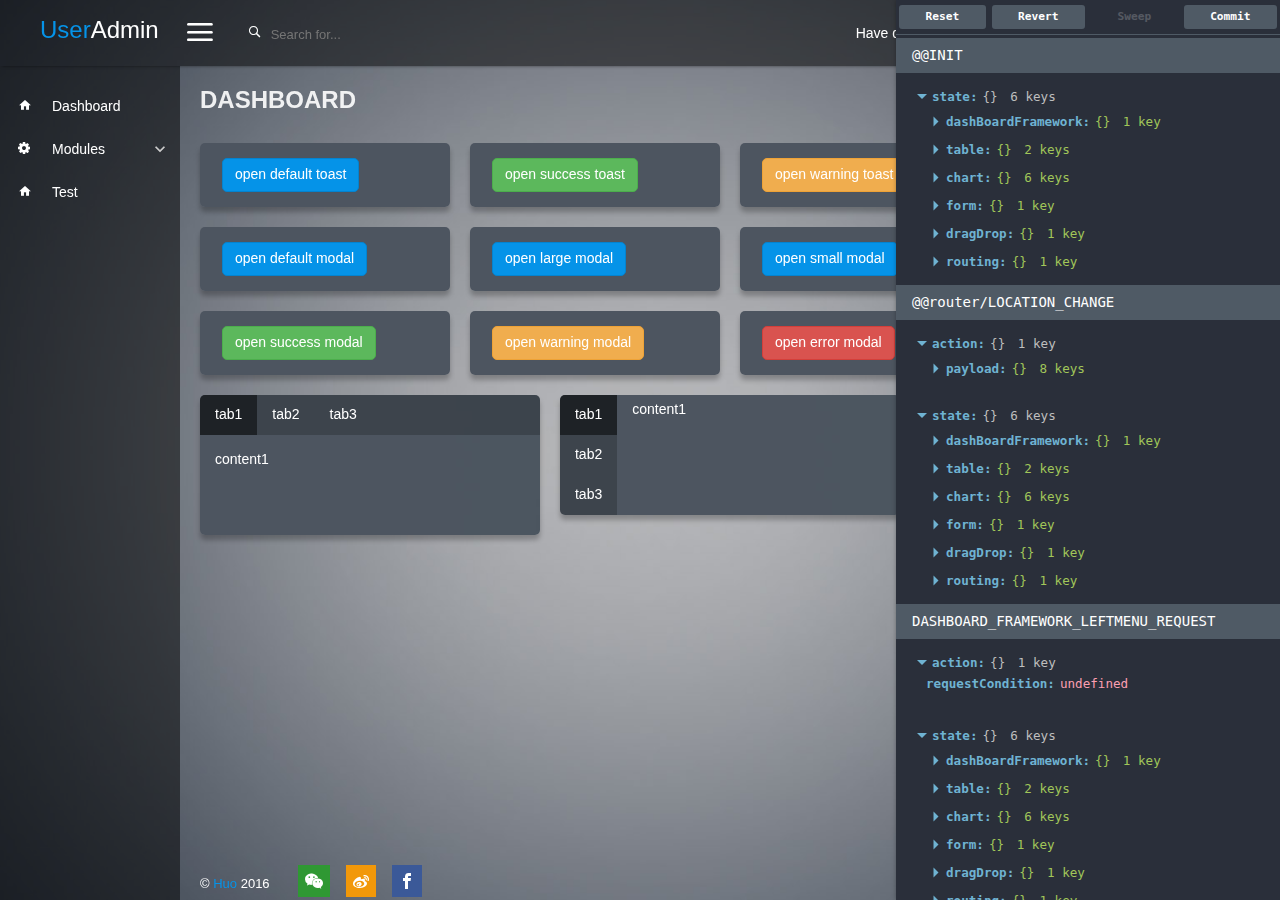
==== userclient/src/main/resources/static/index.html @ 0ed79341 "init user framework" ====
<!DOCTYPE html>
<html>
<head lang="en">
    <meta charset="UTF-8">
    <meta name="viewport" content="width=device-width,initial-scale=1">
    <title>DashBoard</title>
    <link rel="stylesheet" type="text/css" href="css/vendor.css"/>
    <script src="js/vendor.js"></script>
    <script src="js/tools.js"></script>
    <script src="js/common-components.js"></script>
</head>
<body>
    <div id="entirety"></div>
    <script src="js/modules/index.js"></script>
</body>
</html>
---- userclient/src/main/resources/static/css/vendor.css ----
@font-face {
  font-family: 'Open Sans';
  font-style: normal;
  font-weight: 300;
  src: local("Open Sans Light"), local("OpenSans-Light"), url(.././assets/fonts/google/Open Sans 300-1bf71be111189e76987a4bb9b3115cb7.ttf) format("truetype"); }

@font-face {
  font-family: 'Open Sans';
  font-style: normal;
  font-weight: 400;
  src: local("Open Sans"), local("OpenSans"), url(.././assets/fonts/google/Open Sans regular-629a55a7e793da068dc580d184cc0e31.ttf) format("truetype"); }

@font-face {
  font-family: 'Open Sans';
  font-style: normal;
  font-weight: 600;
  src: local("Open Sans Semibold"), local("OpenSans-Semibold"), url(.././assets/fonts/google/Open Sans 600-33f225b8f5f7d6b34a0926f58f96c1e9.ttf) format("truetype"); }

@font-face {
  font-family: 'Open Sans';
  font-style: normal;
  font-weight: 700;
  src: local("Open Sans Bold"), local("OpenSans-Bold"), url(.././assets/fonts/google/Open Sans 700-50145685042b4df07a1fd19957275b81.ttf) format("truetype"); }

@font-face {
  font-family: 'Open Sans';
  font-style: normal;
  font-weight: 800;
  src: local("Open Sans Extrabold"), local("OpenSans-Extrabold"), url(.././assets/fonts/google/Open Sans 800-8bac22ed4fd7c8a30536be18e2984f84.ttf) format("truetype"); }

@font-face {
  font-family: 'Open Sans';
  font-style: italic;
  font-weight: 300;
  src: local("Open Sans Light Italic"), local("OpenSansLight-Italic"), url(.././assets/fonts/google/Open Sans 300italic-6943fb6fd4200f3d073469325c6acdc9.ttf) format("truetype"); }

@font-face {
  font-family: 'Open Sans';
  font-style: italic;
  font-weight: 400;
  src: local("Open Sans Italic"), local("OpenSans-Italic"), url(.././assets/fonts/google/Open Sans italic-c7dcce084c445260a266f92db56f5517.ttf) format("truetype"); }

@font-face {
  font-family: 'Open Sans';
  font-style: italic;
  font-weight: 600;
  src: local("Open Sans Semibold Italic"), local("OpenSans-SemiboldItalic"), url(.././assets/fonts/google/Open Sans 600italic-73f7301a9cd7a086295401eefe0c998f.ttf) format("truetype"); }

@font-face {
  font-family: 'Open Sans';
  font-style: italic;
  font-weight: 700;
  src: local("Open Sans Bold Italic"), local("OpenSans-BoldItalic"), url(.././assets/fonts/google/Open Sans 700italic-78b08a68d05d5fabb0b8effd51bf6ade.ttf) format("truetype"); }

@font-face {
  font-family: 'Open Sans';
  font-style: italic;
  font-weight: 800;
  src: local("Open Sans Extrabold Italic"), local("OpenSans-ExtraboldItalic"), url(.././assets/fonts/google/Open Sans 800italic-73d6bb0d4f596a91992e6be32e82e3bc.ttf) format("truetype"); }

@font-face {
  font-family: 'Icomoon Icon';
  src: url(.././assets/fonts/icomoon/icomoon-abb1cb569fd32ffc247732f1bc5456a9.ttf) format("truetype"); }

/*! normalize.css v3.0.3 | MIT License | github.com/necolas/normalize.css */
html {
  font-family: sans-serif;
  -ms-text-size-adjust: 100%;
  -webkit-text-size-adjust: 100%; }

body {
  margin: 0; }

article,
aside,
details,
figcaption,
figure,
footer,
header,
hgroup,
main,
menu,
nav,
section,
summary {
  display: block; }

audio,
canvas,
progress,
video {
  display: inline-block;
  vertical-align: baseline; }

audio:not([controls]) {
  display: none;
  height: 0; }

[hidden],
template {
  display: none; }

a {
  background-color: transparent; }

a:active,
a:hover {
  outline: 0; }

abbr[title] {
  border-bottom: 1px dotted; }

b,
strong {
  font-weight: bold; }

dfn {
  font-style: italic; }

h1 {
  font-size: 2em;
  margin: 0.67em 0; }

mark {
  background: #ff0;
  color: #000; }

small {
  font-size: 80%; }

sub,
sup {
  font-size: 75%;
  line-height: 0;
  position: relative;
  vertical-align: baseline; }

sup {
  top: -0.5em; }

sub {
  bottom: -0.25em; }

img {
  border: 0; }

svg:not(:root) {
  overflow: hidden; }

figure {
  margin: 1em 40px; }

hr {
  box-sizing: content-box;
  height: 0; }

pre {
  overflow: auto; }

code,
kbd,
pre,
samp {
  font-family: monospace, monospace;
  font-size: 1em; }

button,
input,
optgroup,
select,
textarea {
  color: inherit;
  font: inherit;
  margin: 0; }

button {
  overflow: visible; }

button,
select {
  text-transform: none; }

button,
html input[type="button"],
input[type="reset"],
input[type="submit"] {
  -webkit-appearance: button;
  cursor: pointer; }

button[disabled],
html input[disabled] {
  cursor: default; }

button::-moz-focus-inner,
input::-moz-focus-inner {
  border: 0;
  padding: 0; }

input {
  line-height: normal; }

input[type="checkbox"],
input[type="radio"] {
  box-sizing: border-box;
  padding: 0; }

input[type="number"]::-webkit-inner-spin-button,
input[type="number"]::-webkit-outer-spin-button {
  height: auto; }

input[type="search"] {
  -webkit-appearance: textfield;
  box-sizing: content-box; }

input[type="search"]::-webkit-search-cancel-button,
input[type="search"]::-webkit-search-decoration {
  -webkit-appearance: none; }

fieldset {
  border: 1px solid #c0c0c0;
  margin: 0 2px;
  padding: 0.35em 0.625em 0.75em; }

legend {
  border: 0;
  padding: 0; }

textarea {
  overflow: auto; }

optgroup {
  font-weight: bold; }

table {
  border-collapse: collapse;
  border-spacing: 0; }

td,
th {
  padding: 0; }

/*! Source: https://github.com/h5bp/html5-boilerplate/blob/master/src/css/main.css */
@media print {
  *,
  *:before,
  *:after {
    background: transparent !important;
    color: #000 !important;
    box-shadow: none !important;
    text-shadow: none !important; }
  a,
  a:visited {
    text-decoration: underline; }
  a[href]:after {
    content: " (" attr(href) ")"; }
  abbr[title]:after {
    content: " (" attr(title) ")"; }
  a[href^="#"]:after,
  a[href^="javascript:"]:after {
    content: ""; }
  pre,
  blockquote {
    border: 1px solid #999;
    page-break-inside: avoid; }
  thead {
    display: table-header-group; }
  tr,
  img {
    page-break-inside: avoid; }
  img {
    max-width: 100% !important; }
  p,
  h2,
  h3 {
    orphans: 3;
    widows: 3; }
  h2,
  h3 {
    page-break-after: avoid; }
  .navbar {
    display: none; }
  .btn > .caret,
  .dropup > .btn > .caret {
    border-top-color: #000 !important; }
  .label {
    border: 1px solid #000; }
  .table {
    border-collapse: collapse !important; }
    .table td,
    .table th {
      background-color: #fff !important; }
  .table-bordered th,
  .table-bordered td {
    border: 1px solid #ddd !important; } }

* {
  -webkit-box-sizing: border-box;
  -moz-box-sizing: border-box;
  box-sizing: border-box; }

*:before,
*:after {
  -webkit-box-sizing: border-box;
  -moz-box-sizing: border-box;
  box-sizing: border-box; }

html {
  font-size: 10px;
  -webkit-tap-highlight-color: transparent; }

body {
  font-family: "Open Sans", "Helvetica Neue", Helvetica, Arial, sans-serif;
  font-size: 14px;
  line-height: 1.42857;
  color: #333333;
  background-color: #fff; }

input,
button,
select,
textarea {
  font-family: inherit;
  font-size: inherit;
  line-height: inherit; }

a {
  color: #0593e8;
  text-decoration: none; }
  a:hover, a:focus {
    color: #047ec7;
    text-decoration: none; }
  a:focus {
    outline: 5px auto -webkit-focus-ring-color;
    outline-offset: -2px; }

figure {
  margin: 0; }

img {
  vertical-align: middle; }

.img-responsive {
  display: block;
  max-width: 100%;
  height: auto; }

.img-rounded {
  border-radius: 6px; }

.img-thumbnail {
  padding: 4px;
  line-height: 1.42857;
  background-color: #fff;
  border: 1px solid #ddd;
  border-radius: 5px;
  -webkit-transition: all 0.2s ease-in-out;
  -o-transition: all 0.2s ease-in-out;
  transition: all 0.2s ease-in-out;
  display: inline-block;
  max-width: 100%;
  height: auto; }

.img-circle {
  border-radius: 50%; }

hr {
  margin-top: 20px;
  margin-bottom: 20px;
  border: 0;
  border-top: 1px solid #eeeeee; }

.sr-only {
  position: absolute;
  width: 1px;
  height: 1px;
  margin: -1px;
  padding: 0;
  overflow: hidden;
  clip: rect(0, 0, 0, 0);
  border: 0; }

.sr-only-focusable:active, .sr-only-focusable:focus {
  position: static;
  width: auto;
  height: auto;
  margin: 0;
  overflow: visible;
  clip: auto; }

[role="button"] {
  cursor: pointer; }

h1, h2, h3, h4, h5, h6,
.h1, .h2, .h3, .h4, .h5, .h6 {
  font-family: inherit;
  font-weight: 500;
  line-height: 1.1;
  color: inherit; }
  h1 small,
  h1 .small, h2 small,
  h2 .small, h3 small,
  h3 .small, h4 small,
  h4 .small, h5 small,
  h5 .small, h6 small,
  h6 .small,
  .h1 small,
  .h1 .small, .h2 small,
  .h2 .small, .h3 small,
  .h3 .small, .h4 small,
  .h4 .small, .h5 small,
  .h5 .small, .h6 small,
  .h6 .small {
    font-weight: normal;
    line-height: 1;
    color: #777777; }

h1, .h1,
h2, .h2,
h3, .h3 {
  margin-top: 20px;
  margin-bottom: 10px; }
  h1 small,
  h1 .small, .h1 small,
  .h1 .small,
  h2 small,
  h2 .small, .h2 small,
  .h2 .small,
  h3 small,
  h3 .small, .h3 small,
  .h3 .small {
    font-size: 65%; }

h4, .h4,
h5, .h5,
h6, .h6 {
  margin-top: 10px;
  margin-bottom: 10px; }
  h4 small,
  h4 .small, .h4 small,
  .h4 .small,
  h5 small,
  h5 .small, .h5 small,
  .h5 .small,
  h6 small,
  h6 .small, .h6 small,
  .h6 .small {
    font-size: 75%; }

h1, .h1 {
  font-size: 36px; }

h2, .h2 {
  font-size: 30px; }

h3, .h3 {
  font-size: 24px; }

h4, .h4 {
  font-size: 18px; }

h5, .h5 {
  font-size: 14px; }

h6, .h6 {
  font-size: 12px; }

p {
  margin: 0 0 10px; }

.lead {
  margin-bottom: 20px;
  font-size: 16px;
  font-weight: 300;
  line-height: 1.4; }
  @media (min-width: 768px) {
    .lead {
      font-size: 21px; } }

small,
.small {
  font-size: 85%; }

mark,
.mark {
  background-color: #fcf8e3;
  padding: .2em; }

.text-left {
  text-align: left; }

.text-right {
  text-align: right; }

.text-center {
  text-align: center; }

.text-justify {
  text-align: justify; }

.text-nowrap {
  white-space: nowrap; }

.text-lowercase {
  text-transform: lowercase; }

.text-uppercase, .initialism {
  text-transform: uppercase; }

.text-capitalize {
  text-transform: capitalize; }

.text-muted {
  color: #777777; }

.text-primary {
  color: #0593e8; }

a.text-primary:hover,
a.text-primary:focus {
  color: #0473b6; }

.text-success {
  color: #3c763d; }

a.text-success:hover,
a.text-success:focus {
  color: #2b542c; }

.text-info {
  color: #31708f; }

a.text-info:hover,
a.text-info:focus {
  color: #245269; }

.text-warning {
  color: #8a6d3b; }

a.text-warning:hover,
a.text-warning:focus {
  color: #66512c; }

.text-danger {
  color: #a94442; }

a.text-danger:hover,
a.text-danger:focus {
  color: #843534; }

.bg-primary {
  color: #fff; }

.bg-primary {
  background-color: #0593e8; }

a.bg-primary:hover,
a.bg-primary:focus {
  background-color: #0473b6; }

.bg-success {
  background-color: #dff0d8; }

a.bg-success:hover,
a.bg-success:focus {
  background-color: #c1e2b3; }

.bg-info {
  background-color: #d9edf7; }

a.bg-info:hover,
a.bg-info:focus {
  background-color: #afd9ee; }

.bg-warning {
  background-color: #fcf8e3; }

a.bg-warning:hover,
a.bg-warning:focus {
  background-color: #f7ecb5; }

.bg-danger {
  background-color: #f2dede; }

a.bg-danger:hover,
a.bg-danger:focus {
  background-color: #e4b9b9; }

.page-header {
  padding-bottom: 9px;
  margin: 40px 0 20px;
  border-bottom: 1px solid #eeeeee; }

ul,
ol {
  margin-top: 0;
  margin-bottom: 10px; }
  ul ul,
  ul ol,
  ol ul,
  ol ol {
    margin-bottom: 0; }

.list-unstyled {
  padding-left: 0;
  list-style: none; }

.list-inline {
  padding-left: 0;
  list-style: none;
  margin-left: -5px; }
  .list-inline > li {
    display: inline-block;
    padding-left: 5px;
    padding-right: 5px; }

dl {
  margin-top: 0;
  margin-bottom: 20px; }

dt,
dd {
  line-height: 1.42857; }

dt {
  font-weight: bold; }

dd {
  margin-left: 0; }

.dl-horizontal dd:before, .dl-horizontal dd:after {
  content: " ";
  display: table; }

.dl-horizontal dd:after {
  clear: both; }

@media (min-width: 768px) {
  .dl-horizontal dt {
    float: left;
    width: 160px;
    clear: left;
    text-align: right;
    overflow: hidden;
    text-overflow: ellipsis;
    white-space: nowrap; }
  .dl-horizontal dd {
    margin-left: 180px; } }

abbr[title],
abbr[data-original-title] {
  cursor: help;
  border-bottom: 1px dotted #777777; }

.initialism {
  font-size: 90%; }

blockquote {
  padding: 10px 20px;
  margin: 0 0 20px;
  font-size: 17.5px;
  border-left: 5px solid #eeeeee; }
  blockquote p:last-child,
  blockquote ul:last-child,
  blockquote ol:last-child {
    margin-bottom: 0; }
  blockquote footer,
  blockquote small,
  blockquote .small {
    display: block;
    font-size: 80%;
    line-height: 1.42857;
    color: #777777; }
    blockquote footer:before,
    blockquote small:before,
    blockquote .small:before {
      content: '\2014   \A0'; }

.blockquote-reverse,
blockquote.pull-right {
  padding-right: 15px;
  padding-left: 0;
  border-right: 5px solid #eeeeee;
  border-left: 0;
  text-align: right; }
  .blockquote-reverse footer:before,
  .blockquote-reverse small:before,
  .blockquote-reverse .small:before,
  blockquote.pull-right footer:before,
  blockquote.pull-right small:before,
  blockquote.pull-right .small:before {
    content: ''; }
  .blockquote-reverse footer:after,
  .blockquote-reverse small:after,
  .blockquote-reverse .small:after,
  blockquote.pull-right footer:after,
  blockquote.pull-right small:after,
  blockquote.pull-right .small:after {
    content: '\A0   \2014'; }

address {
  margin-bottom: 20px;
  font-style: normal;
  line-height: 1.42857; }

.container {
  margin-right: auto;
  margin-left: auto;
  padding-left: 10px;
  padding-right: 10px; }
  .container:before, .container:after {
    content: " ";
    display: table; }
  .container:after {
    clear: both; }
  @media (min-width: 768px) {
    .container {
      width: 740px; } }
  @media (min-width: 992px) {
    .container {
      width: 960px; } }
  @media (min-width: 1200px) {
    .container {
      width: 1160px; } }

.container-fluid {
  margin-right: auto;
  margin-left: auto;
  padding-left: 10px;
  padding-right: 10px; }
  .container-fluid:before, .container-fluid:after {
    content: " ";
    display: table; }
  .container-fluid:after {
    clear: both; }

.row {
  margin-left: -10px;
  margin-right: -10px; }
  .row:before, .row:after {
    content: " ";
    display: table; }
  .row:after {
    clear: both; }

.col-xs-1, .col-sm-1, .col-md-1, .col-lg-1, .col-xs-2, .col-sm-2, .col-md-2, .col-lg-2, .col-xs-3, .col-sm-3, .col-md-3, .col-lg-3, .col-xs-4, .col-sm-4, .col-md-4, .col-lg-4, .col-xs-5, .col-sm-5, .col-md-5, .col-lg-5, .col-xs-6, .col-sm-6, .col-md-6, .col-lg-6, .col-xs-7, .col-sm-7, .col-md-7, .col-lg-7, .col-xs-8, .col-sm-8, .col-md-8, .col-lg-8, .col-xs-9, .col-sm-9, .col-md-9, .col-lg-9, .col-xs-10, .col-sm-10, .col-md-10, .col-lg-10, .col-xs-11, .col-sm-11, .col-md-11, .col-lg-11, .col-xs-12, .col-sm-12, .col-md-12, .col-lg-12 {
  position: relative;
  min-height: 1px;
  padding-left: 10px;
  padding-right: 10px; }

.col-xs-1, .col-xs-2, .col-xs-3, .col-xs-4, .col-xs-5, .col-xs-6, .col-xs-7, .col-xs-8, .col-xs-9, .col-xs-10, .col-xs-11, .col-xs-12 {
  float: left; }

.col-xs-1 {
  width: 8.33333%; }

.col-xs-2 {
  width: 16.66667%; }

.col-xs-3 {
  width: 25%; }

.col-xs-4 {
  width: 33.33333%; }

.col-xs-5 {
  width: 41.66667%; }

.col-xs-6 {
  width: 50%; }

.col-xs-7 {
  width: 58.33333%; }

.col-xs-8 {
  width: 66.66667%; }

.col-xs-9 {
  width: 75%; }

.col-xs-10 {
  width: 83.33333%; }

.col-xs-11 {
  width: 91.66667%; }

.col-xs-12 {
  width: 100%; }

.col-xs-pull-0 {
  right: auto; }

.col-xs-pull-1 {
  right: 8.33333%; }

.col-xs-pull-2 {
  right: 16.66667%; }

.col-xs-pull-3 {
  right: 25%; }

.col-xs-pull-4 {
  right: 33.33333%; }

.col-xs-pull-5 {
  right: 41.66667%; }

.col-xs-pull-6 {
  right: 50%; }

.col-xs-pull-7 {
  right: 58.33333%; }

.col-xs-pull-8 {
  right: 66.66667%; }

.col-xs-pull-9 {
  right: 75%; }

.col-xs-pull-10 {
  right: 83.33333%; }

.col-xs-pull-11 {
  right: 91.66667%; }

.col-xs-pull-12 {
  right: 100%; }

.col-xs-push-0 {
  left: auto; }

.col-xs-push-1 {
  left: 8.33333%; }

.col-xs-push-2 {
  left: 16.66667%; }

.col-xs-push-3 {
  left: 25%; }

.col-xs-push-4 {
  left: 33.33333%; }

.col-xs-push-5 {
  left: 41.66667%; }

.col-xs-push-6 {
  left: 50%; }

.col-xs-push-7 {
  left: 58.33333%; }

.col-xs-push-8 {
  left: 66.66667%; }

.col-xs-push-9 {
  left: 75%; }

.col-xs-push-10 {
  left: 83.33333%; }

.col-xs-push-11 {
  left: 91.66667%; }

.col-xs-push-12 {
  left: 100%; }

.col-xs-offset-0 {
  margin-left: 0%; }

.col-xs-offset-1 {
  margin-left: 8.33333%; }

.col-xs-offset-2 {
  margin-left: 16.66667%; }

.col-xs-offset-3 {
  margin-left: 25%; }

.col-xs-offset-4 {
  margin-left: 33.33333%; }

.col-xs-offset-5 {
  margin-left: 41.66667%; }

.col-xs-offset-6 {
  margin-left: 50%; }

.col-xs-offset-7 {
  margin-left: 58.33333%; }

.col-xs-offset-8 {
  margin-left: 66.66667%; }

.col-xs-offset-9 {
  margin-left: 75%; }

.col-xs-offset-10 {
  margin-left: 83.33333%; }

.col-xs-offset-11 {
  margin-left: 91.66667%; }

.col-xs-offset-12 {
  margin-left: 100%; }

@media (min-width: 768px) {
  .col-sm-1, .col-sm-2, .col-sm-3, .col-sm-4, .col-sm-5, .col-sm-6, .col-sm-7, .col-sm-8, .col-sm-9, .col-sm-10, .col-sm-11, .col-sm-12 {
    float: left; }
  .col-sm-1 {
    width: 8.33333%; }
  .col-sm-2 {
    width: 16.66667%; }
  .col-sm-3 {
    width: 25%; }
  .col-sm-4 {
    width: 33.33333%; }
  .col-sm-5 {
    width: 41.66667%; }
  .col-sm-6 {
    width: 50%; }
  .col-sm-7 {
    width: 58.33333%; }
  .col-sm-8 {
    width: 66.66667%; }
  .col-sm-9 {
    width: 75%; }
  .col-sm-10 {
    width: 83.33333%; }
  .col-sm-11 {
    width: 91.66667%; }
  .col-sm-12 {
    width: 100%; }
  .col-sm-pull-0 {
    right: auto; }
  .col-sm-pull-1 {
    right: 8.33333%; }
  .col-sm-pull-2 {
    right: 16.66667%; }
  .col-sm-pull-3 {
    right: 25%; }
  .col-sm-pull-4 {
    right: 33.33333%; }
  .col-sm-pull-5 {
    right: 41.66667%; }
  .col-sm-pull-6 {
    right: 50%; }
  .col-sm-pull-7 {
    right: 58.33333%; }
  .col-sm-pull-8 {
    right: 66.66667%; }
  .col-sm-pull-9 {
    right: 75%; }
  .col-sm-pull-10 {
    right: 83.33333%; }
  .col-sm-pull-11 {
    right: 91.66667%; }
  .col-sm-pull-12 {
    right: 100%; }
  .col-sm-push-0 {
    left: auto; }
  .col-sm-push-1 {
    left: 8.33333%; }
  .col-sm-push-2 {
    left: 16.66667%; }
  .col-sm-push-3 {
    left: 25%; }
  .col-sm-push-4 {
    left: 33.33333%; }
  .col-sm-push-5 {
    left: 41.66667%; }
  .col-sm-push-6 {
    left: 50%; }
  .col-sm-push-7 {
    left: 58.33333%; }
  .col-sm-push-8 {
    left: 66.66667%; }
  .col-sm-push-9 {
    left: 75%; }
  .col-sm-push-10 {
    left: 83.33333%; }
  .col-sm-push-11 {
    left: 91.66667%; }
  .col-sm-push-12 {
    left: 100%; }
  .col-sm-offset-0 {
    margin-left: 0%; }
  .col-sm-offset-1 {
    margin-left: 8.33333%; }
  .col-sm-offset-2 {
    margin-left: 16.66667%; }
  .col-sm-offset-3 {
    margin-left: 25%; }
  .col-sm-offset-4 {
    margin-left: 33.33333%; }
  .col-sm-offset-5 {
    margin-left: 41.66667%; }
  .col-sm-offset-6 {
    margin-left: 50%; }
  .col-sm-offset-7 {
    margin-left: 58.33333%; }
  .col-sm-offset-8 {
    margin-left: 66.66667%; }
  .col-sm-offset-9 {
    margin-left: 75%; }
  .col-sm-offset-10 {
    margin-left: 83.33333%; }
  .col-sm-offset-11 {
    margin-left: 91.66667%; }
  .col-sm-offset-12 {
    margin-left: 100%; } }

@media (min-width: 992px) {
  .col-md-1, .col-md-2, .col-md-3, .col-md-4, .col-md-5, .col-md-6, .col-md-7, .col-md-8, .col-md-9, .col-md-10, .col-md-11, .col-md-12 {
    float: left; }
  .col-md-1 {
    width: 8.33333%; }
  .col-md-2 {
    width: 16.66667%; }
  .col-md-3 {
    width: 25%; }
  .col-md-4 {
    width: 33.33333%; }
  .col-md-5 {
    width: 41.66667%; }
  .col-md-6 {
    width: 50%; }
  .col-md-7 {
    width: 58.33333%; }
  .col-md-8 {
    width: 66.66667%; }
  .col-md-9 {
    width: 75%; }
  .col-md-10 {
    width: 83.33333%; }
  .col-md-11 {
    width: 91.66667%; }
  .col-md-12 {
    width: 100%; }
  .col-md-pull-0 {
    right: auto; }
  .col-md-pull-1 {
    right: 8.33333%; }
  .col-md-pull-2 {
    right: 16.66667%; }
  .col-md-pull-3 {
    right: 25%; }
  .col-md-pull-4 {
    right: 33.33333%; }
  .col-md-pull-5 {
    right: 41.66667%; }
  .col-md-pull-6 {
    right: 50%; }
  .col-md-pull-7 {
    right: 58.33333%; }
  .col-md-pull-8 {
    right: 66.66667%; }
  .col-md-pull-9 {
    right: 75%; }
  .col-md-pull-10 {
    right: 83.33333%; }
  .col-md-pull-11 {
    right: 91.66667%; }
  .col-md-pull-12 {
    right: 100%; }
  .col-md-push-0 {
    left: auto; }
  .col-md-push-1 {
    left: 8.33333%; }
  .col-md-push-2 {
    left: 16.66667%; }
  .col-md-push-3 {
    left: 25%; }
  .col-md-push-4 {
    left: 33.33333%; }
  .col-md-push-5 {
    left: 41.66667%; }
  .col-md-push-6 {
    left: 50%; }
  .col-md-push-7 {
    left: 58.33333%; }
  .col-md-push-8 {
    left: 66.66667%; }
  .col-md-push-9 {
    left: 75%; }
  .col-md-push-10 {
    left: 83.33333%; }
  .col-md-push-11 {
    left: 91.66667%; }
  .col-md-push-12 {
    left: 100%; }
  .col-md-offset-0 {
    margin-left: 0%; }
  .col-md-offset-1 {
    margin-left: 8.33333%; }
  .col-md-offset-2 {
    margin-left: 16.66667%; }
  .col-md-offset-3 {
    margin-left: 25%; }
  .col-md-offset-4 {
    margin-left: 33.33333%; }
  .col-md-offset-5 {
    margin-left: 41.66667%; }
  .col-md-offset-6 {
    margin-left: 50%; }
  .col-md-offset-7 {
    margin-left: 58.33333%; }
  .col-md-offset-8 {
    margin-left: 66.66667%; }
  .col-md-offset-9 {
    margin-left: 75%; }
  .col-md-offset-10 {
    margin-left: 83.33333%; }
  .col-md-offset-11 {
    margin-left: 91.66667%; }
  .col-md-offset-12 {
    margin-left: 100%; } }

@media (min-width: 1200px) {
  .col-lg-1, .col-lg-2, .col-lg-3, .col-lg-4, .col-lg-5, .col-lg-6, .col-lg-7, .col-lg-8, .col-lg-9, .col-lg-10, .col-lg-11, .col-lg-12 {
    float: left; }
  .col-lg-1 {
    width: 8.33333%; }
  .col-lg-2 {
    width: 16.66667%; }
  .col-lg-3 {
    width: 25%; }
  .col-lg-4 {
    width: 33.33333%; }
  .col-lg-5 {
    width: 41.66667%; }
  .col-lg-6 {
    width: 50%; }
  .col-lg-7 {
    width: 58.33333%; }
  .col-lg-8 {
    width: 66.66667%; }
  .col-lg-9 {
    width: 75%; }
  .col-lg-10 {
    width: 83.33333%; }
  .col-lg-11 {
    width: 91.66667%; }
  .col-lg-12 {
    width: 100%; }
  .col-lg-pull-0 {
    right: auto; }
  .col-lg-pull-1 {
    right: 8.33333%; }
  .col-lg-pull-2 {
    right: 16.66667%; }
  .col-lg-pull-3 {
    right: 25%; }
  .col-lg-pull-4 {
    right: 33.33333%; }
  .col-lg-pull-5 {
    right: 41.66667%; }
  .col-lg-pull-6 {
    right: 50%; }
  .col-lg-pull-7 {
    right: 58.33333%; }
  .col-lg-pull-8 {
    right: 66.66667%; }
  .col-lg-pull-9 {
    right: 75%; }
  .col-lg-pull-10 {
    right: 83.33333%; }
  .col-lg-pull-11 {
    right: 91.66667%; }
  .col-lg-pull-12 {
    right: 100%; }
  .col-lg-push-0 {
    left: auto; }
  .col-lg-push-1 {
    left: 8.33333%; }
  .col-lg-push-2 {
    left: 16.66667%; }
  .col-lg-push-3 {
    left: 25%; }
  .col-lg-push-4 {
    left: 33.33333%; }
  .col-lg-push-5 {
    left: 41.66667%; }
  .col-lg-push-6 {
    left: 50%; }
  .col-lg-push-7 {
    left: 58.33333%; }
  .col-lg-push-8 {
    left: 66.66667%; }
  .col-lg-push-9 {
    left: 75%; }
  .col-lg-push-10 {
    left: 83.33333%; }
  .col-lg-push-11 {
    left: 91.66667%; }
  .col-lg-push-12 {
    left: 100%; }
  .col-lg-offset-0 {
    margin-left: 0%; }
  .col-lg-offset-1 {
    margin-left: 8.33333%; }
  .col-lg-offset-2 {
    margin-left: 16.66667%; }
  .col-lg-offset-3 {
    margin-left: 25%; }
  .col-lg-offset-4 {
    margin-left: 33.33333%; }
  .col-lg-offset-5 {
    margin-left: 41.66667%; }
  .col-lg-offset-6 {
    margin-left: 50%; }
  .col-lg-offset-7 {
    margin-left: 58.33333%; }
  .col-lg-offset-8 {
    margin-left: 66.66667%; }
  .col-lg-offset-9 {
    margin-left: 75%; }
  .col-lg-offset-10 {
    margin-left: 83.33333%; }
  .col-lg-offset-11 {
    margin-left: 91.66667%; }
  .col-lg-offset-12 {
    margin-left: 100%; } }

fieldset {
  padding: 0;
  margin: 0;
  border: 0;
  min-width: 0; }

legend {
  display: block;
  width: 100%;
  padding: 0;
  margin-bottom: 20px;
  font-size: 21px;
  line-height: inherit;
  color: #333333;
  border: 0;
  border-bottom: 1px solid #e5e5e5; }

label {
  display: inline-block;
  max-width: 100%;
  margin-bottom: 5px;
  font-weight: bold; }

input[type="search"] {
  -webkit-box-sizing: border-box;
  -moz-box-sizing: border-box;
  box-sizing: border-box; }

input[type="radio"],
input[type="checkbox"] {
  margin: 4px 0 0;
  margin-top: 1px \9;
  line-height: normal; }

input[type="file"] {
  display: block; }

input[type="range"] {
  display: block;
  width: 100%; }

select[multiple],
select[size] {
  height: auto; }

input[type="file"]:focus,
input[type="radio"]:focus,
input[type="checkbox"]:focus {
  outline: 5px auto -webkit-focus-ring-color;
  outline-offset: -2px; }

output {
  display: block;
  padding-top: 7px;
  font-size: 14px;
  line-height: 1.42857;
  color: #fff; }

.form-control {
  display: block;
  width: 100%;
  height: 34px;
  padding: 6px 12px;
  font-size: 14px;
  line-height: 1.42857;
  color: #fff;
  background-color: rgba(0, 0, 0, 0.4);
  background-image: none;
  border: 1px solid #ccc;
  border-radius: 5px;
  -webkit-box-shadow: inset 0 1px 1px rgba(0, 0, 0, 0.075);
  box-shadow: inset 0 1px 1px rgba(0, 0, 0, 0.075);
  -webkit-transition: border-color ease-in-out 0.15s, box-shadow ease-in-out 0.15s;
  -o-transition: border-color ease-in-out 0.15s, box-shadow ease-in-out 0.15s;
  transition: border-color ease-in-out 0.15s, box-shadow ease-in-out 0.15s; }
  .form-control:focus {
    border-color: #66afe9;
    outline: 0;
    -webkit-box-shadow: inset 0 1px 1px rgba(0, 0, 0, 0.075), 0 0 8px rgba(102, 175, 233, 0.6);
    box-shadow: inset 0 1px 1px rgba(0, 0, 0, 0.075), 0 0 8px rgba(102, 175, 233, 0.6); }
  .form-control::-moz-placeholder {
    color: #fff;
    opacity: 1; }
  .form-control:-ms-input-placeholder {
    color: #fff; }
  .form-control::-webkit-input-placeholder {
    color: #fff; }
  .form-control::-ms-expand {
    border: 0;
    background-color: transparent; }
  .form-control[disabled], .form-control[readonly],
  fieldset[disabled] .form-control {
    background-color: #eeeeee;
    opacity: 1; }
  .form-control[disabled],
  fieldset[disabled] .form-control {
    cursor: not-allowed; }

textarea.form-control {
  height: auto; }

input[type="search"] {
  -webkit-appearance: none; }

@media screen and (-webkit-min-device-pixel-ratio: 0) {
  input[type="date"].form-control,
  input[type="time"].form-control,
  input[type="datetime-local"].form-control,
  input[type="month"].form-control {
    line-height: 34px; }
  input[type="date"].input-sm,
  .input-group-sm input[type="date"],
  input[type="time"].input-sm,
  .input-group-sm
  input[type="time"],
  input[type="datetime-local"].input-sm,
  .input-group-sm
  input[type="datetime-local"],
  input[type="month"].input-sm,
  .input-group-sm
  input[type="month"] {
    line-height: 30px; }
  input[type="date"].input-lg,
  .input-group-lg input[type="date"],
  input[type="time"].input-lg,
  .input-group-lg
  input[type="time"],
  input[type="datetime-local"].input-lg,
  .input-group-lg
  input[type="datetime-local"],
  input[type="month"].input-lg,
  .input-group-lg
  input[type="month"] {
    line-height: 46px; } }

.form-group {
  margin-bottom: 15px; }

.radio,
.checkbox {
  position: relative;
  display: block;
  margin-top: 10px;
  margin-bottom: 10px; }
  .radio label,
  .checkbox label {
    min-height: 20px;
    padding-left: 20px;
    margin-bottom: 0;
    font-weight: normal;
    cursor: pointer; }

.radio input[type="radio"],
.radio-inline input[type="radio"],
.checkbox input[type="checkbox"],
.checkbox-inline input[type="checkbox"] {
  position: absolute;
  margin-left: -20px;
  margin-top: 4px \9; }

.radio + .radio,
.checkbox + .checkbox {
  margin-top: -5px; }

.radio-inline,
.checkbox-inline {
  position: relative;
  display: inline-block;
  padding-left: 20px;
  margin-bottom: 0;
  vertical-align: middle;
  font-weight: normal;
  cursor: pointer; }

.radio-inline + .radio-inline,
.checkbox-inline + .checkbox-inline {
  margin-top: 0;
  margin-left: 10px; }

input[type="radio"][disabled], input[type="radio"].disabled,
fieldset[disabled] input[type="radio"],
input[type="checkbox"][disabled],
input[type="checkbox"].disabled,
fieldset[disabled]
input[type="checkbox"] {
  cursor: not-allowed; }

.radio-inline.disabled,
fieldset[disabled] .radio-inline,
.checkbox-inline.disabled,
fieldset[disabled]
.checkbox-inline {
  cursor: not-allowed; }

.radio.disabled label,
fieldset[disabled] .radio label,
.checkbox.disabled label,
fieldset[disabled]
.checkbox label {
  cursor: not-allowed; }

.form-control-static {
  padding-top: 7px;
  padding-bottom: 7px;
  margin-bottom: 0;
  min-height: 34px; }
  .form-control-static.input-lg, .form-control-static.input-sm {
    padding-left: 0;
    padding-right: 0; }

.input-sm {
  height: 30px;
  padding: 5px 10px;
  font-size: 12px;
  line-height: 1.5;
  border-radius: 3px; }

select.input-sm {
  height: 30px;
  line-height: 30px; }

textarea.input-sm,
select[multiple].input-sm {
  height: auto; }

.form-group-sm .form-control {
  height: 30px;
  padding: 5px 10px;
  font-size: 12px;
  line-height: 1.5;
  border-radius: 3px; }

.form-group-sm select.form-control {
  height: 30px;
  line-height: 30px; }

.form-group-sm textarea.form-control,
.form-group-sm select[multiple].form-control {
  height: auto; }

.form-group-sm .form-control-static {
  height: 30px;
  min-height: 32px;
  padding: 6px 10px;
  font-size: 12px;
  line-height: 1.5; }

.input-lg {
  height: 46px;
  padding: 10px 16px;
  font-size: 18px;
  line-height: 1.33333;
  border-radius: 6px; }

select.input-lg {
  height: 46px;
  line-height: 46px; }

textarea.input-lg,
select[multiple].input-lg {
  height: auto; }

.form-group-lg .form-control {
  height: 46px;
  padding: 10px 16px;
  font-size: 18px;
  line-height: 1.33333;
  border-radius: 6px; }

.form-group-lg select.form-control {
  height: 46px;
  line-height: 46px; }

.form-group-lg textarea.form-control,
.form-group-lg select[multiple].form-control {
  height: auto; }

.form-group-lg .form-control-static {
  height: 46px;
  min-height: 38px;
  padding: 11px 16px;
  font-size: 18px;
  line-height: 1.33333; }

.has-feedback {
  position: relative; }
  .has-feedback .form-control {
    padding-right: 42.5px; }

.form-control-feedback {
  position: absolute;
  top: 0;
  right: 0;
  z-index: 2;
  display: block;
  width: 34px;
  height: 34px;
  line-height: 34px;
  text-align: center;
  pointer-events: none; }

.input-lg + .form-control-feedback,
.input-group-lg + .form-control-feedback,
.form-group-lg .form-control + .form-control-feedback {
  width: 46px;
  height: 46px;
  line-height: 46px; }

.input-sm + .form-control-feedback,
.input-group-sm + .form-control-feedback,
.form-group-sm .form-control + .form-control-feedback {
  width: 30px;
  height: 30px;
  line-height: 30px; }

.has-success .help-block,
.has-success .control-label,
.has-success .radio,
.has-success .checkbox,
.has-success .radio-inline,
.has-success .checkbox-inline,
.has-success.radio label,
.has-success.checkbox label,
.has-success.radio-inline label,
.has-success.checkbox-inline label {
  color: #3c763d; }

.has-success .form-control {
  border-color: #3c763d;
  -webkit-box-shadow: inset 0 1px 1px rgba(0, 0, 0, 0.075);
  box-shadow: inset 0 1px 1px rgba(0, 0, 0, 0.075); }
  .has-success .form-control:focus {
    border-color: #2b542c;
    -webkit-box-shadow: inset 0 1px 1px rgba(0, 0, 0, 0.075), 0 0 6px #67b168;
    box-shadow: inset 0 1px 1px rgba(0, 0, 0, 0.075), 0 0 6px #67b168; }

.has-success .input-group-addon {
  color: #3c763d;
  border-color: #3c763d;
  background-color: #dff0d8; }

.has-success .form-control-feedback {
  color: #3c763d; }

.has-warning .help-block,
.has-warning .control-label,
.has-warning .radio,
.has-warning .checkbox,
.has-warning .radio-inline,
.has-warning .checkbox-inline,
.has-warning.radio label,
.has-warning.checkbox label,
.has-warning.radio-inline label,
.has-warning.checkbox-inline label {
  color: #8a6d3b; }

.has-warning .form-control {
  border-color: #8a6d3b;
  -webkit-box-shadow: inset 0 1px 1px rgba(0, 0, 0, 0.075);
  box-shadow: inset 0 1px 1px rgba(0, 0, 0, 0.075); }
  .has-warning .form-control:focus {
    border-color: #66512c;
    -webkit-box-shadow: inset 0 1px 1px rgba(0, 0, 0, 0.075), 0 0 6px #c0a16b;
    box-shadow: inset 0 1px 1px rgba(0, 0, 0, 0.075), 0 0 6px #c0a16b; }

.has-warning .input-group-addon {
  color: #8a6d3b;
  border-color: #8a6d3b;
  background-color: #fcf8e3; }

.has-warning .form-control-feedback {
  color: #8a6d3b; }

.has-error .help-block,
.has-error .control-label,
.has-error .radio,
.has-error .checkbox,
.has-error .radio-inline,
.has-error .checkbox-inline,
.has-error.radio label,
.has-error.checkbox label,
.has-error.radio-inline label,
.has-error.checkbox-inline label {
  color: #a94442; }

.has-error .form-control {
  border-color: #a94442;
  -webkit-box-shadow: inset 0 1px 1px rgba(0, 0, 0, 0.075);
  box-shadow: inset 0 1px 1px rgba(0, 0, 0, 0.075); }
  .has-error .form-control:focus {
    border-color: #843534;
    -webkit-box-shadow: inset 0 1px 1px rgba(0, 0, 0, 0.075), 0 0 6px #ce8483;
    box-shadow: inset 0 1px 1px rgba(0, 0, 0, 0.075), 0 0 6px #ce8483; }

.has-error .input-group-addon {
  color: #a94442;
  border-color: #a94442;
  background-color: #f2dede; }

.has-error .form-control-feedback {
  color: #a94442; }

.has-feedback label ~ .form-control-feedback {
  top: 25px; }

.has-feedback label.sr-only ~ .form-control-feedback {
  top: 0; }

.help-block {
  display: block;
  margin-top: 5px;
  margin-bottom: 10px;
  color: #737373; }

@media (min-width: 768px) {
  .form-inline .form-group {
    display: inline-block;
    margin-bottom: 0;
    vertical-align: middle; }
  .form-inline .form-control {
    display: inline-block;
    width: auto;
    vertical-align: middle; }
  .form-inline .form-control-static {
    display: inline-block; }
  .form-inline .input-group {
    display: inline-table;
    vertical-align: middle; }
    .form-inline .input-group .input-group-addon,
    .form-inline .input-group .input-group-btn,
    .form-inline .input-group .form-control {
      width: auto; }
  .form-inline .input-group > .form-control {
    width: 100%; }
  .form-inline .control-label {
    margin-bottom: 0;
    vertical-align: middle; }
  .form-inline .radio,
  .form-inline .checkbox {
    display: inline-block;
    margin-top: 0;
    margin-bottom: 0;
    vertical-align: middle; }
    .form-inline .radio label,
    .form-inline .checkbox label {
      padding-left: 0; }
  .form-inline .radio input[type="radio"],
  .form-inline .checkbox input[type="checkbox"] {
    position: relative;
    margin-left: 0; }
  .form-inline .has-feedback .form-control-feedback {
    top: 0; } }

.form-horizontal .radio,
.form-horizontal .checkbox,
.form-horizontal .radio-inline,
.form-horizontal .checkbox-inline {
  margin-top: 0;
  margin-bottom: 0;
  padding-top: 7px; }

.form-horizontal .radio,
.form-horizontal .checkbox {
  min-height: 27px; }

.form-horizontal .form-group {
  margin-left: -10px;
  margin-right: -10px; }
  .form-horizontal .form-group:before, .form-horizontal .form-group:after {
    content: " ";
    display: table; }
  .form-horizontal .form-group:after {
    clear: both; }

@media (min-width: 768px) {
  .form-horizontal .control-label {
    text-align: right;
    margin-bottom: 0;
    padding-top: 7px; } }

.form-horizontal .has-feedback .form-control-feedback {
  right: 10px; }

@media (min-width: 768px) {
  .form-horizontal .form-group-lg .control-label {
    padding-top: 11px;
    font-size: 18px; } }

@media (min-width: 768px) {
  .form-horizontal .form-group-sm .control-label {
    padding-top: 6px;
    font-size: 12px; } }

.btn {
  display: inline-block;
  margin-bottom: 0;
  font-weight: normal;
  text-align: center;
  vertical-align: middle;
  touch-action: manipulation;
  cursor: pointer;
  background-image: none;
  border: 1px solid transparent;
  white-space: nowrap;
  padding: 6px 12px;
  font-size: 14px;
  line-height: 1.42857;
  border-radius: 5px;
  -webkit-user-select: none;
  -moz-user-select: none;
  -ms-user-select: none;
  user-select: none; }
  .btn:focus, .btn.focus, .btn:active:focus, .btn:active.focus, .btn.active:focus, .btn.active.focus {
    outline: 5px auto -webkit-focus-ring-color;
    outline-offset: -2px; }
  .btn:hover, .btn:focus, .btn.focus {
    color: #333;
    text-decoration: none; }
  .btn:active, .btn.active {
    outline: 0;
    background-image: none;
    -webkit-box-shadow: inset 0 3px 5px rgba(0, 0, 0, 0.125);
    box-shadow: inset 0 3px 5px rgba(0, 0, 0, 0.125); }
  .btn.disabled, .btn[disabled],
  fieldset[disabled] .btn {
    cursor: not-allowed;
    opacity: 0.65;
    filter: alpha(opacity=65);
    -webkit-box-shadow: none;
    box-shadow: none; }

a.btn.disabled,
fieldset[disabled] a.btn {
  pointer-events: none; }

.btn-default {
  color: #333;
  background-color: #fff;
  border-color: #ccc; }
  .btn-default:focus, .btn-default.focus {
    color: #333;
    background-color: #e6e6e6;
    border-color: #8c8c8c; }
  .btn-default:hover {
    color: #333;
    background-color: #e6e6e6;
    border-color: #adadad; }
  .btn-default:active, .btn-default.active,
  .open > .btn-default.dropdown-toggle {
    color: #333;
    background-color: #e6e6e6;
    border-color: #adadad; }
    .btn-default:active:hover, .btn-default:active:focus, .btn-default:active.focus, .btn-default.active:hover, .btn-default.active:focus, .btn-default.active.focus,
    .open > .btn-default.dropdown-toggle:hover,
    .open > .btn-default.dropdown-toggle:focus,
    .open > .btn-default.dropdown-toggle.focus {
      color: #333;
      background-color: #d4d4d4;
      border-color: #8c8c8c; }
  .btn-default:active, .btn-default.active,
  .open > .btn-default.dropdown-toggle {
    background-image: none; }
  .btn-default.disabled:hover, .btn-default.disabled:focus, .btn-default.disabled.focus, .btn-default[disabled]:hover, .btn-default[disabled]:focus, .btn-default[disabled].focus,
  fieldset[disabled] .btn-default:hover,
  fieldset[disabled] .btn-default:focus,
  fieldset[disabled] .btn-default.focus {
    background-color: #fff;
    border-color: #ccc; }
  .btn-default .badge {
    color: #fff;
    background-color: #333; }

.btn-primary {
  color: #fff;
  background-color: #0593e8;
  border-color: #0483cf; }
  .btn-primary:focus, .btn-primary.focus {
    color: #fff;
    background-color: #0473b6;
    border-color: #023452; }
  .btn-primary:hover {
    color: #fff;
    background-color: #0473b6;
    border-color: #035d93; }
  .btn-primary:active, .btn-primary.active,
  .open > .btn-primary.dropdown-toggle {
    color: #fff;
    background-color: #0473b6;
    border-color: #035d93; }
    .btn-primary:active:hover, .btn-primary:active:focus, .btn-primary:active.focus, .btn-primary.active:hover, .btn-primary.active:focus, .btn-primary.active.focus,
    .open > .btn-primary.dropdown-toggle:hover,
    .open > .btn-primary.dropdown-toggle:focus,
    .open > .btn-primary.dropdown-toggle.focus {
      color: #fff;
      background-color: #035d93;
      border-color: #023452; }
  .btn-primary:active, .btn-primary.active,
  .open > .btn-primary.dropdown-toggle {
    background-image: none; }
  .btn-primary.disabled:hover, .btn-primary.disabled:focus, .btn-primary.disabled.focus, .btn-primary[disabled]:hover, .btn-primary[disabled]:focus, .btn-primary[disabled].focus,
  fieldset[disabled] .btn-primary:hover,
  fieldset[disabled] .btn-primary:focus,
  fieldset[disabled] .btn-primary.focus {
    background-color: #0593e8;
    border-color: #0483cf; }
  .btn-primary .badge {
    color: #0593e8;
    background-color: #fff; }

.btn-success {
  color: #fff;
  background-color: #5cb85c;
  border-color: #4cae4c; }
  .btn-success:focus, .btn-success.focus {
    color: #fff;
    background-color: #449d44;
    border-color: #255625; }
  .btn-success:hover {
    color: #fff;
    background-color: #449d44;
    border-color: #398439; }
  .btn-success:active, .btn-success.active,
  .open > .btn-success.dropdown-toggle {
    color: #fff;
    background-color: #449d44;
    border-color: #398439; }
    .btn-success:active:hover, .btn-success:active:focus, .btn-success:active.focus, .btn-success.active:hover, .btn-success.active:focus, .btn-success.active.focus,
    .open > .btn-success.dropdown-toggle:hover,
    .open > .btn-success.dropdown-toggle:focus,
    .open > .btn-success.dropdown-toggle.focus {
      color: #fff;
      background-color: #398439;
      border-color: #255625; }
  .btn-success:active, .btn-success.active,
  .open > .btn-success.dropdown-toggle {
    background-image: none; }
  .btn-success.disabled:hover, .btn-success.disabled:focus, .btn-success.disabled.focus, .btn-success[disabled]:hover, .btn-success[disabled]:focus, .btn-success[disabled].focus,
  fieldset[disabled] .btn-success:hover,
  fieldset[disabled] .btn-success:focus,
  fieldset[disabled] .btn-success.focus {
    background-color: #5cb85c;
    border-color: #4cae4c; }
  .btn-success .badge {
    color: #5cb85c;
    background-color: #fff; }

.btn-info {
  color: #fff;
  background-color: #5bc0de;
  border-color: #46b8da; }
  .btn-info:focus, .btn-info.focus {
    color: #fff;
    background-color: #31b0d5;
    border-color: #1b6d85; }
  .btn-info:hover {
    color: #fff;
    background-color: #31b0d5;
    border-color: #269abc; }
  .btn-info:active, .btn-info.active,
  .open > .btn-info.dropdown-toggle {
    color: #fff;
    background-color: #31b0d5;
    border-color: #269abc; }
    .btn-info:active:hover, .btn-info:active:focus, .btn-info:active.focus, .btn-info.active:hover, .btn-info.active:focus, .btn-info.active.focus,
    .open > .btn-info.dropdown-toggle:hover,
    .open > .btn-info.dropdown-toggle:focus,
    .open > .btn-info.dropdown-toggle.focus {
      color: #fff;
      background-color: #269abc;
      border-color: #1b6d85; }
  .btn-info:active, .btn-info.active,
  .open > .btn-info.dropdown-toggle {
    background-image: none; }
  .btn-info.disabled:hover, .btn-info.disabled:focus, .btn-info.disabled.focus, .btn-info[disabled]:hover, .btn-info[disabled]:focus, .btn-info[disabled].focus,
  fieldset[disabled] .btn-info:hover,
  fieldset[disabled] .btn-info:focus,
  fieldset[disabled] .btn-info.focus {
    background-color: #5bc0de;
    border-color: #46b8da; }
  .btn-info .badge {
    color: #5bc0de;
    background-color: #fff; }

.btn-warning {
  color: #fff;
  background-color: #f0ad4e;
  border-color: #eea236; }
  .btn-warning:focus, .btn-warning.focus {
    color: #fff;
    background-color: #ec971f;
    border-color: #985f0d; }
  .btn-warning:hover {
    color: #fff;
    background-color: #ec971f;
    border-color: #d58512; }
  .btn-warning:active, .btn-warning.active,
  .open > .btn-warning.dropdown-toggle {
    color: #fff;
    background-color: #ec971f;
    border-color: #d58512; }
    .btn-warning:active:hover, .btn-warning:active:focus, .btn-warning:active.focus, .btn-warning.active:hover, .btn-warning.active:focus, .btn-warning.active.focus,
    .open > .btn-warning.dropdown-toggle:hover,
    .open > .btn-warning.dropdown-toggle:focus,
    .open > .btn-warning.dropdown-toggle.focus {
      color: #fff;
      background-color: #d58512;
      border-color: #985f0d; }
  .btn-warning:active, .btn-warning.active,
  .open > .btn-warning.dropdown-toggle {
    background-image: none; }
  .btn-warning.disabled:hover, .btn-warning.disabled:focus, .btn-warning.disabled.focus, .btn-warning[disabled]:hover, .btn-warning[disabled]:focus, .btn-warning[disabled].focus,
  fieldset[disabled] .btn-warning:hover,
  fieldset[disabled] .btn-warning:focus,
  fieldset[disabled] .btn-warning.focus {
    background-color: #f0ad4e;
    border-color: #eea236; }
  .btn-warning .badge {
    color: #f0ad4e;
    background-color: #fff; }

.btn-danger {
  color: #fff;
  background-color: #d9534f;
  border-color: #d43f3a; }
  .btn-danger:focus, .btn-danger.focus {
    color: #fff;
    background-color: #c9302c;
    border-color: #761c19; }
  .btn-danger:hover {
    color: #fff;
    background-color: #c9302c;
    border-color: #ac2925; }
  .btn-danger:active, .btn-danger.active,
  .open > .btn-danger.dropdown-toggle {
    color: #fff;
    background-color: #c9302c;
    border-color: #ac2925; }
    .btn-danger:active:hover, .btn-danger:active:focus, .btn-danger:active.focus, .btn-danger.active:hover, .btn-danger.active:focus, .btn-danger.active.focus,
    .open > .btn-danger.dropdown-toggle:hover,
    .open > .btn-danger.dropdown-toggle:focus,
    .open > .btn-danger.dropdown-toggle.focus {
      color: #fff;
      background-color: #ac2925;
      border-color: #761c19; }
  .btn-danger:active, .btn-danger.active,
  .open > .btn-danger.dropdown-toggle {
    background-image: none; }
  .btn-danger.disabled:hover, .btn-danger.disabled:focus, .btn-danger.disabled.focus, .btn-danger[disabled]:hover, .btn-danger[disabled]:focus, .btn-danger[disabled].focus,
  fieldset[disabled] .btn-danger:hover,
  fieldset[disabled] .btn-danger:focus,
  fieldset[disabled] .btn-danger.focus {
    background-color: #d9534f;
    border-color: #d43f3a; }
  .btn-danger .badge {
    color: #d9534f;
    background-color: #fff; }

.btn-link {
  color: #0593e8;
  font-weight: normal;
  border-radius: 0; }
  .btn-link, .btn-link:active, .btn-link.active, .btn-link[disabled],
  fieldset[disabled] .btn-link {
    background-color: transparent;
    -webkit-box-shadow: none;
    box-shadow: none; }
  .btn-link, .btn-link:hover, .btn-link:focus, .btn-link:active {
    border-color: transparent; }
  .btn-link:hover, .btn-link:focus {
    color: #047ec7;
    text-decoration: none;
    background-color: transparent; }
  .btn-link[disabled]:hover, .btn-link[disabled]:focus,
  fieldset[disabled] .btn-link:hover,
  fieldset[disabled] .btn-link:focus {
    color: #777777;
    text-decoration: none; }

.btn-lg, .btn-group-lg > .btn {
  padding: 10px 16px;
  font-size: 18px;
  line-height: 1.33333;
  border-radius: 6px; }

.btn-sm, .btn-group-sm > .btn {
  padding: 5px 10px;
  font-size: 12px;
  line-height: 1.5;
  border-radius: 3px; }

.btn-xs, .btn-group-xs > .btn {
  padding: 1px 5px;
  font-size: 12px;
  line-height: 1.5;
  border-radius: 3px; }

.btn-block {
  display: block;
  width: 100%; }

.btn-block + .btn-block {
  margin-top: 5px; }

input[type="submit"].btn-block,
input[type="reset"].btn-block,
input[type="button"].btn-block {
  width: 100%; }

.btn-group,
.btn-group-vertical {
  position: relative;
  display: inline-block;
  vertical-align: middle; }
  .btn-group > .btn,
  .btn-group-vertical > .btn {
    position: relative;
    float: left; }
    .btn-group > .btn:hover, .btn-group > .btn:focus, .btn-group > .btn:active, .btn-group > .btn.active,
    .btn-group-vertical > .btn:hover,
    .btn-group-vertical > .btn:focus,
    .btn-group-vertical > .btn:active,
    .btn-group-vertical > .btn.active {
      z-index: 2; }

.btn-group .btn + .btn,
.btn-group .btn + .btn-group,
.btn-group .btn-group + .btn,
.btn-group .btn-group + .btn-group {
  margin-left: -1px; }

.btn-toolbar {
  margin-left: -5px; }
  .btn-toolbar:before, .btn-toolbar:after {
    content: " ";
    display: table; }
  .btn-toolbar:after {
    clear: both; }
  .btn-toolbar .btn,
  .btn-toolbar .btn-group,
  .btn-toolbar .input-group {
    float: left; }
  .btn-toolbar > .btn,
  .btn-toolbar > .btn-group,
  .btn-toolbar > .input-group {
    margin-left: 5px; }

.btn-group > .btn:not(:first-child):not(:last-child):not(.dropdown-toggle) {
  border-radius: 0; }

.btn-group > .btn:first-child {
  margin-left: 0; }
  .btn-group > .btn:first-child:not(:last-child):not(.dropdown-toggle) {
    border-bottom-right-radius: 0;
    border-top-right-radius: 0; }

.btn-group > .btn:last-child:not(:first-child),
.btn-group > .dropdown-toggle:not(:first-child) {
  border-bottom-left-radius: 0;
  border-top-left-radius: 0; }

.btn-group > .btn-group {
  float: left; }

.btn-group > .btn-group:not(:first-child):not(:last-child) > .btn {
  border-radius: 0; }

.btn-group > .btn-group:first-child:not(:last-child) > .btn:last-child,
.btn-group > .btn-group:first-child:not(:last-child) > .dropdown-toggle {
  border-bottom-right-radius: 0;
  border-top-right-radius: 0; }

.btn-group > .btn-group:last-child:not(:first-child) > .btn:first-child {
  border-bottom-left-radius: 0;
  border-top-left-radius: 0; }

.btn-group .dropdown-toggle:active,
.btn-group.open .dropdown-toggle {
  outline: 0; }

.btn-group > .btn + .dropdown-toggle {
  padding-left: 8px;
  padding-right: 8px; }

.btn-group > .btn-lg + .dropdown-toggle, .btn-group-lg.btn-group > .btn + .dropdown-toggle {
  padding-left: 12px;
  padding-right: 12px; }

.btn-group.open .dropdown-toggle {
  -webkit-box-shadow: inset 0 3px 5px rgba(0, 0, 0, 0.125);
  box-shadow: inset 0 3px 5px rgba(0, 0, 0, 0.125); }
  .btn-group.open .dropdown-toggle.btn-link {
    -webkit-box-shadow: none;
    box-shadow: none; }

.btn .caret {
  margin-left: 0; }

.btn-lg .caret, .btn-group-lg > .btn .caret {
  border-width: 5px 5px 0;
  border-bottom-width: 0; }

.dropup .btn-lg .caret, .dropup .btn-group-lg > .btn .caret {
  border-width: 0 5px 5px; }

.btn-group-vertical > .btn,
.btn-group-vertical > .btn-group,
.btn-group-vertical > .btn-group > .btn {
  display: block;
  float: none;
  width: 100%;
  max-width: 100%; }

.btn-group-vertical > .btn-group:before, .btn-group-vertical > .btn-group:after {
  content: " ";
  display: table; }

.btn-group-vertical > .btn-group:after {
  clear: both; }

.btn-group-vertical > .btn-group > .btn {
  float: none; }

.btn-group-vertical > .btn + .btn,
.btn-group-vertical > .btn + .btn-group,
.btn-group-vertical > .btn-group + .btn,
.btn-group-vertical > .btn-group + .btn-group {
  margin-top: -1px;
  margin-left: 0; }

.btn-group-vertical > .btn:not(:first-child):not(:last-child) {
  border-radius: 0; }

.btn-group-vertical > .btn:first-child:not(:last-child) {
  border-top-right-radius: 5px;
  border-top-left-radius: 5px;
  border-bottom-right-radius: 0;
  border-bottom-left-radius: 0; }

.btn-group-vertical > .btn:last-child:not(:first-child) {
  border-top-right-radius: 0;
  border-top-left-radius: 0;
  border-bottom-right-radius: 5px;
  border-bottom-left-radius: 5px; }

.btn-group-vertical > .btn-group:not(:first-child):not(:last-child) > .btn {
  border-radius: 0; }

.btn-group-vertical > .btn-group:first-child:not(:last-child) > .btn:last-child,
.btn-group-vertical > .btn-group:first-child:not(:last-child) > .dropdown-toggle {
  border-bottom-right-radius: 0;
  border-bottom-left-radius: 0; }

.btn-group-vertical > .btn-group:last-child:not(:first-child) > .btn:first-child {
  border-top-right-radius: 0;
  border-top-left-radius: 0; }

.btn-group-justified {
  display: table;
  width: 100%;
  table-layout: fixed;
  border-collapse: separate; }
  .btn-group-justified > .btn,
  .btn-group-justified > .btn-group {
    float: none;
    display: table-cell;
    width: 1%; }
  .btn-group-justified > .btn-group .btn {
    width: 100%; }
  .btn-group-justified > .btn-group .dropdown-menu {
    left: auto; }

[data-toggle="buttons"] > .btn input[type="radio"],
[data-toggle="buttons"] > .btn input[type="checkbox"],
[data-toggle="buttons"] > .btn-group > .btn input[type="radio"],
[data-toggle="buttons"] > .btn-group > .btn input[type="checkbox"] {
  position: absolute;
  clip: rect(0, 0, 0, 0);
  pointer-events: none; }

.caret {
  display: inline-block;
  width: 0;
  height: 0;
  margin-left: 2px;
  vertical-align: middle;
  border-top: 4px dashed;
  border-top: 4px solid \9;
  border-right: 4px solid transparent;
  border-left: 4px solid transparent; }

.dropup,
.dropdown {
  position: relative; }

.dropdown-toggle:focus {
  outline: 0; }

.dropdown-menu {
  position: absolute;
  top: 100%;
  left: 0;
  z-index: 1000;
  display: none;
  float: left;
  min-width: 160px;
  padding: 5px 0;
  margin: 2px 0 0;
  list-style: none;
  font-size: 14px;
  text-align: left;
  background-color: #fff;
  border: 1px solid #ccc;
  border: 1px solid rgba(0, 0, 0, 0.15);
  border-radius: 5px;
  -webkit-box-shadow: 0 6px 12px rgba(0, 0, 0, 0.175);
  box-shadow: 0 6px 12px rgba(0, 0, 0, 0.175);
  background-clip: padding-box; }
  .dropdown-menu.pull-right {
    right: 0;
    left: auto; }
  .dropdown-menu .divider {
    height: 1px;
    margin: 9px 0;
    overflow: hidden;
    background-color: #e5e5e5; }
  .dropdown-menu > li > a {
    display: block;
    padding: 3px 20px;
    clear: both;
    font-weight: normal;
    line-height: 1.42857;
    color: #333333;
    white-space: nowrap; }

.dropdown-menu > li > a:hover, .dropdown-menu > li > a:focus {
  text-decoration: none;
  color: #262626;
  background-color: #f5f5f5; }

.dropdown-menu > .active > a, .dropdown-menu > .active > a:hover, .dropdown-menu > .active > a:focus {
  color: #fff;
  text-decoration: none;
  outline: 0;
  background-color: #0593e8; }

.dropdown-menu > .disabled > a, .dropdown-menu > .disabled > a:hover, .dropdown-menu > .disabled > a:focus {
  color: #777777; }

.dropdown-menu > .disabled > a:hover, .dropdown-menu > .disabled > a:focus {
  text-decoration: none;
  background-color: transparent;
  background-image: none;
  filter: progid:DXImageTransform.Microsoft.gradient(enabled = false);
  cursor: not-allowed; }

.open > .dropdown-menu {
  display: block; }

.open > a {
  outline: 0; }

.dropdown-menu-right {
  left: auto;
  right: 0; }

.dropdown-menu-left {
  left: 0;
  right: auto; }

.dropdown-header {
  display: block;
  padding: 3px 20px;
  font-size: 12px;
  line-height: 1.42857;
  color: #777777;
  white-space: nowrap; }

.dropdown-backdrop {
  position: fixed;
  left: 0;
  right: 0;
  bottom: 0;
  top: 0;
  z-index: 990; }

.pull-right > .dropdown-menu {
  right: 0;
  left: auto; }

.dropup .caret,
.navbar-fixed-bottom .dropdown .caret {
  border-top: 0;
  border-bottom: 4px dashed;
  border-bottom: 4px solid \9;
  content: ""; }

.dropup .dropdown-menu,
.navbar-fixed-bottom .dropdown .dropdown-menu {
  top: auto;
  bottom: 100%;
  margin-bottom: 2px; }

@media (min-width: 768px) {
  .navbar-right .dropdown-menu {
    right: 0;
    left: auto; }
  .navbar-right .dropdown-menu-left {
    left: 0;
    right: auto; } }

table {
  background-color: transparent; }

caption {
  padding-top: 8px;
  padding-bottom: 8px;
  color: #777777;
  text-align: left; }

th {
  text-align: left; }

.table {
  width: 100%;
  max-width: 100%;
  margin-bottom: 20px; }
  .table > thead > tr > th,
  .table > thead > tr > td,
  .table > tbody > tr > th,
  .table > tbody > tr > td,
  .table > tfoot > tr > th,
  .table > tfoot > tr > td {
    padding: 8px;
    line-height: 1.42857;
    vertical-align: top;
    border-top: 1px solid #ddd; }
  .table > thead > tr > th {
    vertical-align: bottom;
    border-bottom: 2px solid #ddd; }
  .table > caption + thead > tr:first-child > th,
  .table > caption + thead > tr:first-child > td,
  .table > colgroup + thead > tr:first-child > th,
  .table > colgroup + thead > tr:first-child > td,
  .table > thead:first-child > tr:first-child > th,
  .table > thead:first-child > tr:first-child > td {
    border-top: 0; }
  .table > tbody + tbody {
    border-top: 2px solid #ddd; }
  .table .table {
    background-color: #fff; }

.table-condensed > thead > tr > th,
.table-condensed > thead > tr > td,
.table-condensed > tbody > tr > th,
.table-condensed > tbody > tr > td,
.table-condensed > tfoot > tr > th,
.table-condensed > tfoot > tr > td {
  padding: 5px; }

.table-bordered {
  border: 1px solid #ddd; }
  .table-bordered > thead > tr > th,
  .table-bordered > thead > tr > td,
  .table-bordered > tbody > tr > th,
  .table-bordered > tbody > tr > td,
  .table-bordered > tfoot > tr > th,
  .table-bordered > tfoot > tr > td {
    border: 1px solid #ddd; }
  .table-bordered > thead > tr > th,
  .table-bordered > thead > tr > td {
    border-bottom-width: 2px; }

.table-striped > tbody > tr:nth-of-type(odd) {
  background-color: #f9f9f9; }

.table-hover > tbody > tr:hover {
  background-color: #f5f5f5; }

table col[class*="col-"] {
  position: static;
  float: none;
  display: table-column; }

table td[class*="col-"],
table th[class*="col-"] {
  position: static;
  float: none;
  display: table-cell; }

.table > thead > tr > td.active,
.table > thead > tr > th.active,
.table > thead > tr.active > td,
.table > thead > tr.active > th,
.table > tbody > tr > td.active,
.table > tbody > tr > th.active,
.table > tbody > tr.active > td,
.table > tbody > tr.active > th,
.table > tfoot > tr > td.active,
.table > tfoot > tr > th.active,
.table > tfoot > tr.active > td,
.table > tfoot > tr.active > th {
  background-color: #f5f5f5; }

.table-hover > tbody > tr > td.active:hover,
.table-hover > tbody > tr > th.active:hover,
.table-hover > tbody > tr.active:hover > td,
.table-hover > tbody > tr:hover > .active,
.table-hover > tbody > tr.active:hover > th {
  background-color: #e8e8e8; }

.table > thead > tr > td.success,
.table > thead > tr > th.success,
.table > thead > tr.success > td,
.table > thead > tr.success > th,
.table > tbody > tr > td.success,
.table > tbody > tr > th.success,
.table > tbody > tr.success > td,
.table > tbody > tr.success > th,
.table > tfoot > tr > td.success,
.table > tfoot > tr > th.success,
.table > tfoot > tr.success > td,
.table > tfoot > tr.success > th {
  background-color: #dff0d8; }

.table-hover > tbody > tr > td.success:hover,
.table-hover > tbody > tr > th.success:hover,
.table-hover > tbody > tr.success:hover > td,
.table-hover > tbody > tr:hover > .success,
.table-hover > tbody > tr.success:hover > th {
  background-color: #d0e9c6; }

.table > thead > tr > td.info,
.table > thead > tr > th.info,
.table > thead > tr.info > td,
.table > thead > tr.info > th,
.table > tbody > tr > td.info,
.table > tbody > tr > th.info,
.table > tbody > tr.info > td,
.table > tbody > tr.info > th,
.table > tfoot > tr > td.info,
.table > tfoot > tr > th.info,
.table > tfoot > tr.info > td,
.table > tfoot > tr.info > th {
  background-color: #d9edf7; }

.table-hover > tbody > tr > td.info:hover,
.table-hover > tbody > tr > th.info:hover,
.table-hover > tbody > tr.info:hover > td,
.table-hover > tbody > tr:hover > .info,
.table-hover > tbody > tr.info:hover > th {
  background-color: #c4e3f3; }

.table > thead > tr > td.warning,
.table > thead > tr > th.warning,
.table > thead > tr.warning > td,
.table > thead > tr.warning > th,
.table > tbody > tr > td.warning,
.table > tbody > tr > th.warning,
.table > tbody > tr.warning > td,
.table > tbody > tr.warning > th,
.table > tfoot > tr > td.warning,
.table > tfoot > tr > th.warning,
.table > tfoot > tr.warning > td,
.table > tfoot > tr.warning > th {
  background-color: #fcf8e3; }

.table-hover > tbody > tr > td.warning:hover,
.table-hover > tbody > tr > th.warning:hover,
.table-hover > tbody > tr.warning:hover > td,
.table-hover > tbody > tr:hover > .warning,
.table-hover > tbody > tr.warning:hover > th {
  background-color: #faf2cc; }

.table > thead > tr > td.danger,
.table > thead > tr > th.danger,
.table > thead > tr.danger > td,
.table > thead > tr.danger > th,
.table > tbody > tr > td.danger,
.table > tbody > tr > th.danger,
.table > tbody > tr.danger > td,
.table > tbody > tr.danger > th,
.table > tfoot > tr > td.danger,
.table > tfoot > tr > th.danger,
.table > tfoot > tr.danger > td,
.table > tfoot > tr.danger > th {
  background-color: #f2dede; }

.table-hover > tbody > tr > td.danger:hover,
.table-hover > tbody > tr > th.danger:hover,
.table-hover > tbody > tr.danger:hover > td,
.table-hover > tbody > tr:hover > .danger,
.table-hover > tbody > tr.danger:hover > th {
  background-color: #ebcccc; }

.table-responsive {
  overflow-x: auto;
  min-height: 0.01%; }
  @media screen and (max-width: 767px) {
    .table-responsive {
      width: 100%;
      margin-bottom: 15px;
      overflow-y: hidden;
      -ms-overflow-style: -ms-autohiding-scrollbar;
      border: 1px solid #ddd; }
      .table-responsive > .table {
        margin-bottom: 0; }
        .table-responsive > .table > thead > tr > th,
        .table-responsive > .table > thead > tr > td,
        .table-responsive > .table > tbody > tr > th,
        .table-responsive > .table > tbody > tr > td,
        .table-responsive > .table > tfoot > tr > th,
        .table-responsive > .table > tfoot > tr > td {
          white-space: nowrap; }
      .table-responsive > .table-bordered {
        border: 0; }
        .table-responsive > .table-bordered > thead > tr > th:first-child,
        .table-responsive > .table-bordered > thead > tr > td:first-child,
        .table-responsive > .table-bordered > tbody > tr > th:first-child,
        .table-responsive > .table-bordered > tbody > tr > td:first-child,
        .table-responsive > .table-bordered > tfoot > tr > th:first-child,
        .table-responsive > .table-bordered > tfoot > tr > td:first-child {
          border-left: 0; }
        .table-responsive > .table-bordered > thead > tr > th:last-child,
        .table-responsive > .table-bordered > thead > tr > td:last-child,
        .table-responsive > .table-bordered > tbody > tr > th:last-child,
        .table-responsive > .table-bordered > tbody > tr > td:last-child,
        .table-responsive > .table-bordered > tfoot > tr > th:last-child,
        .table-responsive > .table-bordered > tfoot > tr > td:last-child {
          border-right: 0; }
        .table-responsive > .table-bordered > tbody > tr:last-child > th,
        .table-responsive > .table-bordered > tbody > tr:last-child > td,
        .table-responsive > .table-bordered > tfoot > tr:last-child > th,
        .table-responsive > .table-bordered > tfoot > tr:last-child > td {
          border-bottom: 0; } }

/**
 * React Select
 * ============
 * Created by Jed Watson and Joss Mackison for KeystoneJS, http://www.keystonejs.com/
 * https://twitter.com/jedwatson https://twitter.com/jossmackison https://twitter.com/keystonejs
 * MIT License: https://github.com/JedWatson/react-select
*/
@keyframes Select-animation-spin {
  to {
    transform: rotate(1turn); } }

@-webkit-keyframes Select-animation-spin {
  to {
    -webkit-transform: rotate(1turn); } }

.Select {
  position: relative; }
  .Select,
  .Select div,
  .Select input,
  .Select span {
    -webkit-box-sizing: border-box;
    -moz-box-sizing: border-box;
    box-sizing: border-box; }
  .Select.is-disabled > .Select-control {
    background-color: #f9f9f9; }
    .Select.is-disabled > .Select-control:hover {
      box-shadow: none; }
  .Select.is-disabled .Select-arrow-zone {
    cursor: default;
    pointer-events: none; }

.Select-control {
  background-color: #fff;
  border-color: #d9d9d9 #ccc #b3b3b3;
  border-radius: 4px;
  border: 1px solid #ccc;
  color: #333;
  cursor: default;
  display: table;
  border-spacing: 0;
  border-collapse: separate;
  height: 34px;
  outline: none;
  overflow: hidden;
  position: relative;
  width: 100%; }
  .Select-control:hover {
    box-shadow: 0 1px 0 rgba(0, 0, 0, 0.06); }
  .Select-control .Select-input:focus {
    outline: none; }

.is-searchable.is-open > .Select-control {
  cursor: text; }

.is-open > .Select-control {
  border-bottom-right-radius: 0;
  border-bottom-left-radius: 0;
  background: #fff;
  border-color: #b3b3b3 #ccc #d9d9d9; }
  .is-open > .Select-control > .Select-arrow {
    border-color: transparent transparent #999;
    border-width: 0 5px 5px; }

.is-searchable.is-focused:not(.is-open) > .Select-control {
  cursor: text; }

.is-focused:not(.is-open) > .Select-control {
  border-color: #08c #0099e6 #0099e6;
  box-shadow: inset 0 1px 2px rgba(0, 0, 0, 0.1), 0 0 5px -1px fade(#08c, 50%); }

.Select-placeholder,
.Select--single > .Select-control .Select-value {
  bottom: 0;
  color: #aaa;
  left: 0;
  line-height: 32px;
  padding-left: 10px;
  padding-right: 10px;
  position: absolute;
  right: 0;
  top: 0;
  max-width: 100%;
  overflow: hidden;
  text-overflow: ellipsis;
  white-space: nowrap; }

.has-value.Select--single > .Select-control .Select-value .Select-value-label,
.has-value.is-pseudo-focused.Select--single > .Select-control .Select-value .Select-value-label {
  color: #333; }

.has-value.Select--single > .Select-control .Select-value a.Select-value-label,
.has-value.is-pseudo-focused.Select--single > .Select-control .Select-value a.Select-value-label {
  cursor: pointer;
  text-decoration: none; }
  .has-value.Select--single > .Select-control .Select-value a.Select-value-label:hover, .has-value.Select--single > .Select-control .Select-value a.Select-value-label:focus,
  .has-value.is-pseudo-focused.Select--single > .Select-control .Select-value a.Select-value-label:hover,
  .has-value.is-pseudo-focused.Select--single > .Select-control .Select-value a.Select-value-label:focus {
    color: #08c;
    outline: none;
    text-decoration: underline; }

.Select-input {
  height: 32px;
  padding-left: 10px;
  padding-right: 10px;
  vertical-align: middle; }
  .Select-input > input {
    background: none transparent;
    border: 0 none;
    box-shadow: none;
    cursor: default;
    display: inline-block;
    font-family: inherit;
    font-size: inherit;
    margin: 0;
    outline: none;
    line-height: 14px;
    /* For IE 8 compatibility */
    padding: 7px 0 11px;
    /* For IE 8 compatibility */
    -webkit-appearance: none; }
    .is-focused .Select-input > input {
      cursor: text; }

.has-value.is-pseudo-focused .Select-input {
  opacity: 0; }

.Select-control:not(.is-searchable) > .Select-input {
  outline: none; }

.Select-loading-zone {
  cursor: pointer;
  display: table-cell;
  position: relative;
  text-align: center;
  vertical-align: middle;
  width: 16px; }

.Select-loading {
  -webkit-animation: Select-animation-spin 400ms infinite linear;
  -o-animation: Select-animation-spin 400ms infinite linear;
  animation: Select-animation-spin 400ms infinite linear;
  width: 16px;
  height: 16px;
  box-sizing: border-box;
  border-radius: 50%;
  border: 2px solid #ccc;
  border-right-color: #333;
  display: inline-block;
  position: relative;
  vertical-align: middle; }

.Select-clear-zone {
  -webkit-animation: Select-animation-fadeIn 200ms;
  -o-animation: Select-animation-fadeIn 200ms;
  animation: Select-animation-fadeIn 200ms;
  color: #999;
  cursor: pointer;
  display: table-cell;
  position: relative;
  text-align: center;
  vertical-align: middle;
  width: 16px; }
  .Select-clear-zone:hover {
    color: #D0021B; }

.Select-clear {
  display: inline-block;
  font-size: 17px;
  line-height: 1; }

.Select--multi .Select-clear-zone {
  width: 16px; }

.Select--multi .Select-multi-value-wrapper {
  display: inline-block; }

.Select .Select-aria-only {
  display: inline-block;
  height: 1px;
  width: 1px;
  margin: -1px;
  clip: rect(0, 0, 0, 0);
  overflow: hidden; }

.Select-arrow-zone {
  cursor: pointer;
  display: table-cell;
  position: relative;
  text-align: center;
  vertical-align: middle;
  width: 25px;
  padding-right: 5px; }

.Select-arrow {
  border-color: #999 transparent transparent;
  border-style: solid;
  border-width: 5px 5px 2.5px;
  display: inline-block;
  height: 0;
  width: 0; }

.is-open .Select-arrow,
.Select-arrow-zone:hover > .Select-arrow {
  border-top-color: #666; }

@-webkit-keyframes Select-animation-fadeIn {
  from {
    opacity: 0; }
  to {
    opacity: 1; } }

@keyframes Select-animation-fadeIn {
  from {
    opacity: 0; }
  to {
    opacity: 1; } }

.Select-menu-outer {
  border-bottom-right-radius: 4px;
  border-bottom-left-radius: 4px;
  background-color: #fff;
  border: 1px solid #ccc;
  border-top-color: #e6e6e6;
  box-shadow: 0 1px 0 rgba(0, 0, 0, 0.06);
  box-sizing: border-box;
  margin-top: -1px;
  max-height: 200px;
  position: absolute;
  top: 100%;
  width: 100%;
  z-index: 1000;
  -webkit-overflow-scrolling: touch; }

.Select-menu {
  max-height: 198px;
  overflow-y: auto; }

.Select-option {
  box-sizing: border-box;
  background-color: #fff;
  color: #666666;
  cursor: pointer;
  display: block;
  padding: 8px 10px; }
  .Select-option:last-child {
    border-bottom-right-radius: 4px;
    border-bottom-left-radius: 4px; }
  .Select-option.is-selected {
    background-color: #f5faff;
    color: #333; }
  .Select-option.is-focused {
    background-color: #f2f9fc;
    color: #333; }
  .Select-option.is-disabled {
    color: #cccccc;
    cursor: default; }

.Select-noresults {
  box-sizing: border-box;
  color: #999999;
  cursor: default;
  display: block;
  padding: 8px 10px; }

.Select--multi .Select-input {
  vertical-align: middle;
  margin-left: 10px;
  padding: 0; }

.Select--multi.has-value .Select-input {
  margin-left: 5px; }

.Select--multi .Select-value {
  background-color: #f2f9fc;
  border-radius: 2px;
  border: 1px solid #c9e6f2;
  color: #08c;
  display: inline-block;
  font-size: 0.9em;
  margin-left: 5px;
  margin-top: 5px;
  vertical-align: top; }

.Select--multi .Select-value-icon,
.Select--multi .Select-value-label {
  display: inline-block;
  vertical-align: middle; }

.Select--multi .Select-value-label {
  border-bottom-right-radius: 2px;
  border-top-right-radius: 2px;
  cursor: default;
  padding: 2px 5px; }

.Select--multi a.Select-value-label {
  color: #08c;
  cursor: pointer;
  text-decoration: none; }
  .Select--multi a.Select-value-label:hover {
    text-decoration: underline; }

.Select--multi .Select-value-icon {
  cursor: pointer;
  border-bottom-left-radius: 2px;
  border-top-left-radius: 2px;
  border-right: 1px solid #c9e6f2;
  padding: 1px 5px 3px; }
  .Select--multi .Select-value-icon:hover, .Select--multi .Select-value-icon:focus {
    background-color: #ddeff7;
    color: #0077b3; }
  .Select--multi .Select-value-icon:active {
    background-color: #c9e6f2; }

.Select--multi.is-disabled .Select-value {
  background-color: #fcfcfc;
  border: 1px solid #e3e3e3;
  color: #333; }

.Select--multi.is-disabled .Select-value-icon {
  cursor: not-allowed;
  border-right: 1px solid #e3e3e3; }
  .Select--multi.is-disabled .Select-value-icon:hover, .Select--multi.is-disabled .Select-value-icon:focus, .Select--multi.is-disabled .Select-value-icon:active {
    background-color: #fcfcfc; }

@keyframes Select-animation-spin {
  to {
    transform: rotate(1turn); } }

@-webkit-keyframes Select-animation-spin {
  to {
    -webkit-transform: rotate(1turn); } }

body, html {
  min-height: 100%;
  height: 100%;
  min-width: 320px;
  font-family: "Open Sans", "Helvetica Neue", Helvetica, Arial, sans-serif; }

body {
  padding: 0;
  margin: 0;
  color: white;
  overflow: hidden; }

#entirety {
  overflow: hidden;
  height: 100%; }

body:before {
  content: '';
  position: fixed;
  width: 100%;
  height: 100%;
  left: 0;
  top: 0;
  background: url(.././assets/images/bg-73e40fa59bff6166ec2f8dd83f59f274.jpg) center center no-repeat;
  background-size: cover;
  z-index: -1; }

a, .a {
  cursor: pointer;
  -webkit-transition: all 0.2s ease;
  -o-transition: all 0.2s ease;
  transition: all 0.2s ease; }

button:focus {
  outline: 0 !important; }

@-moz-keyframes pulsate {
  30% {
    -webkit-transform: scale(0.1, 0.1);
    -ms-transform: scale(0.1, 0.1);
    -o-transform: scale(0.1, 0.1);
    transform: scale(0.1, 0.1);
    opacity: 0;
    filter: alpha(opacity=0); }
  35% {
    -webkit-transform: scale(0.1, 0.1);
    -ms-transform: scale(0.1, 0.1);
    -o-transform: scale(0.1, 0.1);
    transform: scale(0.1, 0.1);
    opacity: 1;
    filter: alpha(opacity=100); }
  40% {
    -webkit-transform: scale(1.2, 1.2);
    -ms-transform: scale(1.2, 1.2);
    -o-transform: scale(1.2, 1.2);
    transform: scale(1.2, 1.2);
    opacity: 0;
    filter: alpha(opacity=0); } }

@-webkit-keyframes pulsate {
  30% {
    -webkit-transform: scale(0.1, 0.1);
    -ms-transform: scale(0.1, 0.1);
    -o-transform: scale(0.1, 0.1);
    transform: scale(0.1, 0.1);
    opacity: 0;
    filter: alpha(opacity=0); }
  35% {
    -webkit-transform: scale(0.1, 0.1);
    -ms-transform: scale(0.1, 0.1);
    -o-transform: scale(0.1, 0.1);
    transform: scale(0.1, 0.1);
    opacity: 1;
    filter: alpha(opacity=100); }
  40% {
    -webkit-transform: scale(1.2, 1.2);
    -ms-transform: scale(1.2, 1.2);
    -o-transform: scale(1.2, 1.2);
    transform: scale(1.2, 1.2);
    opacity: 0;
    filter: alpha(opacity=0); } }

@-o-keyframes pulsate {
  30% {
    -webkit-transform: scale(0.1, 0.1);
    -ms-transform: scale(0.1, 0.1);
    -o-transform: scale(0.1, 0.1);
    transform: scale(0.1, 0.1);
    opacity: 0;
    filter: alpha(opacity=0); }
  35% {
    -webkit-transform: scale(0.1, 0.1);
    -ms-transform: scale(0.1, 0.1);
    -o-transform: scale(0.1, 0.1);
    transform: scale(0.1, 0.1);
    opacity: 1;
    filter: alpha(opacity=100); }
  40% {
    -webkit-transform: scale(1.2, 1.2);
    -ms-transform: scale(1.2, 1.2);
    -o-transform: scale(1.2, 1.2);
    transform: scale(1.2, 1.2);
    opacity: 0;
    filter: alpha(opacity=0); } }

@-ms-keyframes pulsate {
  30% {
    -webkit-transform: scale(0.1, 0.1);
    -ms-transform: scale(0.1, 0.1);
    -o-transform: scale(0.1, 0.1);
    transform: scale(0.1, 0.1);
    opacity: 0;
    filter: alpha(opacity=0); }
  35% {
    -webkit-transform: scale(0.1, 0.1);
    -ms-transform: scale(0.1, 0.1);
    -o-transform: scale(0.1, 0.1);
    transform: scale(0.1, 0.1);
    opacity: 1;
    filter: alpha(opacity=100); }
  40% {
    -webkit-transform: scale(1.2, 1.2);
    -ms-transform: scale(1.2, 1.2);
    -o-transform: scale(1.2, 1.2);
    transform: scale(1.2, 1.2);
    opacity: 0;
    filter: alpha(opacity=0); } }

@keyframes pulsate {
  30% {
    -webkit-transform: scale(0.1, 0.1);
    -ms-transform: scale(0.1, 0.1);
    -o-transform: scale(0.1, 0.1);
    transform: scale(0.1, 0.1);
    opacity: 0;
    filter: alpha(opacity=0); }
  35% {
    -webkit-transform: scale(0.1, 0.1);
    -ms-transform: scale(0.1, 0.1);
    -o-transform: scale(0.1, 0.1);
    transform: scale(0.1, 0.1);
    opacity: 1;
    filter: alpha(opacity=100); }
  40% {
    -webkit-transform: scale(1.2, 1.2);
    -ms-transform: scale(1.2, 1.2);
    -o-transform: scale(1.2, 1.2);
    transform: scale(1.2, 1.2);
    opacity: 0;
    filter: alpha(opacity=0); } }

@-moz-keyframes zoomIn {
  from {
    opacity: 0;
    filter: alpha(opacity=0);
    -webkit-transform: scale(0.3, 0.3);
    -ms-transform: scale(0.3, 0.3);
    -o-transform: scale(0.3, 0.3);
    transform: scale(0.3, 0.3); }
  100% {
    opacity: 1;
    filter: alpha(opacity=100);
    -webkit-transform: scale(1, 1);
    -ms-transform: scale(1, 1);
    -o-transform: scale(1, 1);
    transform: scale(1, 1); } }

@-webkit-keyframes zoomIn {
  from {
    opacity: 0;
    filter: alpha(opacity=0);
    -webkit-transform: scale(0.3, 0.3);
    -ms-transform: scale(0.3, 0.3);
    -o-transform: scale(0.3, 0.3);
    transform: scale(0.3, 0.3); }
  100% {
    opacity: 1;
    filter: alpha(opacity=100);
    -webkit-transform: scale(1, 1);
    -ms-transform: scale(1, 1);
    -o-transform: scale(1, 1);
    transform: scale(1, 1); } }

@-o-keyframes zoomIn {
  from {
    opacity: 0;
    filter: alpha(opacity=0);
    -webkit-transform: scale(0.3, 0.3);
    -ms-transform: scale(0.3, 0.3);
    -o-transform: scale(0.3, 0.3);
    transform: scale(0.3, 0.3); }
  100% {
    opacity: 1;
    filter: alpha(opacity=100);
    -webkit-transform: scale(1, 1);
    -ms-transform: scale(1, 1);
    -o-transform: scale(1, 1);
    transform: scale(1, 1); } }

@-ms-keyframes zoomIn {
  from {
    opacity: 0;
    filter: alpha(opacity=0);
    -webkit-transform: scale(0.3, 0.3);
    -ms-transform: scale(0.3, 0.3);
    -o-transform: scale(0.3, 0.3);
    transform: scale(0.3, 0.3); }
  100% {
    opacity: 1;
    filter: alpha(opacity=100);
    -webkit-transform: scale(1, 1);
    -ms-transform: scale(1, 1);
    -o-transform: scale(1, 1);
    transform: scale(1, 1); } }

@keyframes zoomIn {
  from {
    opacity: 0;
    filter: alpha(opacity=0);
    -webkit-transform: scale(0.3, 0.3);
    -ms-transform: scale(0.3, 0.3);
    -o-transform: scale(0.3, 0.3);
    transform: scale(0.3, 0.3); }
  100% {
    opacity: 1;
    filter: alpha(opacity=100);
    -webkit-transform: scale(1, 1);
    -ms-transform: scale(1, 1);
    -o-transform: scale(1, 1);
    transform: scale(1, 1); } }

@-moz-keyframes modal-bg-show {
  from {
    opacity: 0;
    filter: alpha(opacity=0); }
  100% {
    opacity: 0.5;
    filter: alpha(opacity=50); } }

@-webkit-keyframes modal-bg-show {
  from {
    opacity: 0;
    filter: alpha(opacity=0); }
  100% {
    opacity: 0.5;
    filter: alpha(opacity=50); } }

@-o-keyframes modal-bg-show {
  from {
    opacity: 0;
    filter: alpha(opacity=0); }
  100% {
    opacity: 0.5;
    filter: alpha(opacity=50); } }

@-ms-keyframes modal-bg-show {
  from {
    opacity: 0;
    filter: alpha(opacity=0); }
  100% {
    opacity: 0.5;
    filter: alpha(opacity=50); } }

@keyframes modal-bg-show {
  from {
    opacity: 0;
    filter: alpha(opacity=0); }
  100% {
    opacity: 0.5;
    filter: alpha(opacity=50); } }

@-moz-keyframes modal-bg-hide {
  from {
    opacity: 0.5;
    filter: alpha(opacity=50); }
  100% {
    opacity: 0;
    filter: alpha(opacity=0); } }

@-webkit-keyframes modal-bg-hide {
  from {
    opacity: 0.5;
    filter: alpha(opacity=50); }
  100% {
    opacity: 0;
    filter: alpha(opacity=0); } }

@-o-keyframes modal-bg-hide {
  from {
    opacity: 0.5;
    filter: alpha(opacity=50); }
  100% {
    opacity: 0;
    filter: alpha(opacity=0); } }

@-ms-keyframes modal-bg-hide {
  from {
    opacity: 0.5;
    filter: alpha(opacity=50); }
  100% {
    opacity: 0;
    filter: alpha(opacity=0); } }

@keyframes modal-bg-hide {
  from {
    opacity: 0.5;
    filter: alpha(opacity=50); }
  100% {
    opacity: 0;
    filter: alpha(opacity=0); } }

@-moz-keyframes modal-content-show {
  from {
    opacity: 0;
    filter: alpha(opacity=0);
    -webkit-transform: translate(0, -25%);
    -moz-transform: translate(0, -25%);
    -ms-transform: translate(0, -25%);
    transform: translate(0, -25%); }
  100% {
    opacity: 1;
    filter: alpha(opacity=100);
    -webkit-transform: translate(0, 0);
    -moz-transform: translate(0, 0);
    -ms-transform: translate(0, 0);
    transform: translate(0, 0); } }

@-webkit-keyframes modal-content-show {
  from {
    opacity: 0;
    filter: alpha(opacity=0);
    -webkit-transform: translate(0, -25%);
    -moz-transform: translate(0, -25%);
    -ms-transform: translate(0, -25%);
    transform: translate(0, -25%); }
  100% {
    opacity: 1;
    filter: alpha(opacity=100);
    -webkit-transform: translate(0, 0);
    -moz-transform: translate(0, 0);
    -ms-transform: translate(0, 0);
    transform: translate(0, 0); } }

@-o-keyframes modal-content-show {
  from {
    opacity: 0;
    filter: alpha(opacity=0);
    -webkit-transform: translate(0, -25%);
    -moz-transform: translate(0, -25%);
    -ms-transform: translate(0, -25%);
    transform: translate(0, -25%); }
  100% {
    opacity: 1;
    filter: alpha(opacity=100);
    -webkit-transform: translate(0, 0);
    -moz-transform: translate(0, 0);
    -ms-transform: translate(0, 0);
    transform: translate(0, 0); } }

@-ms-keyframes modal-content-show {
  from {
    opacity: 0;
    filter: alpha(opacity=0);
    -webkit-transform: translate(0, -25%);
    -moz-transform: translate(0, -25%);
    -ms-transform: translate(0, -25%);
    transform: translate(0, -25%); }
  100% {
    opacity: 1;
    filter: alpha(opacity=100);
    -webkit-transform: translate(0, 0);
    -moz-transform: translate(0, 0);
    -ms-transform: translate(0, 0);
    transform: translate(0, 0); } }

@keyframes modal-content-show {
  from {
    opacity: 0;
    filter: alpha(opacity=0);
    -webkit-transform: translate(0, -25%);
    -moz-transform: translate(0, -25%);
    -ms-transform: translate(0, -25%);
    transform: translate(0, -25%); }
  100% {
    opacity: 1;
    filter: alpha(opacity=100);
    -webkit-transform: translate(0, 0);
    -moz-transform: translate(0, 0);
    -ms-transform: translate(0, 0);
    transform: translate(0, 0); } }

@-moz-keyframes modal-content-hide {
  from {
    opacity: 1;
    filter: alpha(opacity=100);
    -webkit-transform: translate(0, 0);
    -moz-transform: translate(0, 0);
    -ms-transform: translate(0, 0);
    transform: translate(0, 0); }
  100% {
    opacity: 0;
    filter: alpha(opacity=0);
    -webkit-transform: translate(0, -25%);
    -moz-transform: translate(0, -25%);
    -ms-transform: translate(0, -25%);
    transform: translate(0, -25%); } }

@-webkit-keyframes modal-content-hide {
  from {
    opacity: 1;
    filter: alpha(opacity=100);
    -webkit-transform: translate(0, 0);
    -moz-transform: translate(0, 0);
    -ms-transform: translate(0, 0);
    transform: translate(0, 0); }
  100% {
    opacity: 0;
    filter: alpha(opacity=0);
    -webkit-transform: translate(0, -25%);
    -moz-transform: translate(0, -25%);
    -ms-transform: translate(0, -25%);
    transform: translate(0, -25%); } }

@-o-keyframes modal-content-hide {
  from {
    opacity: 1;
    filter: alpha(opacity=100);
    -webkit-transform: translate(0, 0);
    -moz-transform: translate(0, 0);
    -ms-transform: translate(0, 0);
    transform: translate(0, 0); }
  100% {
    opacity: 0;
    filter: alpha(opacity=0);
    -webkit-transform: translate(0, -25%);
    -moz-transform: translate(0, -25%);
    -ms-transform: translate(0, -25%);
    transform: translate(0, -25%); } }

@-ms-keyframes modal-content-hide {
  from {
    opacity: 1;
    filter: alpha(opacity=100);
    -webkit-transform: translate(0, 0);
    -moz-transform: translate(0, 0);
    -ms-transform: translate(0, 0);
    transform: translate(0, 0); }
  100% {
    opacity: 0;
    filter: alpha(opacity=0);
    -webkit-transform: translate(0, -25%);
    -moz-transform: translate(0, -25%);
    -ms-transform: translate(0, -25%);
    transform: translate(0, -25%); } }

@keyframes modal-content-hide {
  from {
    opacity: 1;
    filter: alpha(opacity=100);
    -webkit-transform: translate(0, 0);
    -moz-transform: translate(0, 0);
    -ms-transform: translate(0, 0);
    transform: translate(0, 0); }
  100% {
    opacity: 0;
    filter: alpha(opacity=0);
    -webkit-transform: translate(0, -25%);
    -moz-transform: translate(0, -25%);
    -ms-transform: translate(0, -25%);
    transform: translate(0, -25%); } }

@-moz-keyframes toast-show {
  from {
    opacity: 0;
    filter: alpha(opacity=0); }
  100% {
    opacity: 1;
    filter: alpha(opacity=100); } }

@-webkit-keyframes toast-show {
  from {
    opacity: 0;
    filter: alpha(opacity=0); }
  100% {
    opacity: 1;
    filter: alpha(opacity=100); } }

@-o-keyframes toast-show {
  from {
    opacity: 0;
    filter: alpha(opacity=0); }
  100% {
    opacity: 1;
    filter: alpha(opacity=100); } }

@-ms-keyframes toast-show {
  from {
    opacity: 0;
    filter: alpha(opacity=0); }
  100% {
    opacity: 1;
    filter: alpha(opacity=100); } }

@keyframes toast-show {
  from {
    opacity: 0;
    filter: alpha(opacity=0); }
  100% {
    opacity: 1;
    filter: alpha(opacity=100); } }

@-moz-keyframes toast-hide {
  from {
    opacity: 1;
    filter: alpha(opacity=100); }
  100% {
    opacity: 0;
    filter: alpha(opacity=0); } }

@-webkit-keyframes toast-hide {
  from {
    opacity: 1;
    filter: alpha(opacity=100); }
  100% {
    opacity: 0;
    filter: alpha(opacity=0); } }

@-o-keyframes toast-hide {
  from {
    opacity: 1;
    filter: alpha(opacity=100); }
  100% {
    opacity: 0;
    filter: alpha(opacity=0); } }

@-ms-keyframes toast-hide {
  from {
    opacity: 1;
    filter: alpha(opacity=100); }
  100% {
    opacity: 0;
    filter: alpha(opacity=0); } }

@keyframes toast-hide {
  from {
    opacity: 1;
    filter: alpha(opacity=100); }
  100% {
    opacity: 0;
    filter: alpha(opacity=0); } }

.fa {
  font-family: 'Icomoon Icon' !important;
  font-style: normal;
  -webkit-transition: all 0.2s ease;
  -o-transition: all 0.2s ease;
  transition: all 0.2s ease; }

h1, .h1, h2, .h2, h3, .h3 {
  margin: 0 auto; }

.clearfix-bottom {
  clear: both; }

.Select {
  line-height: normal; }

/*# sourceMappingURL=vendor.css.map*/
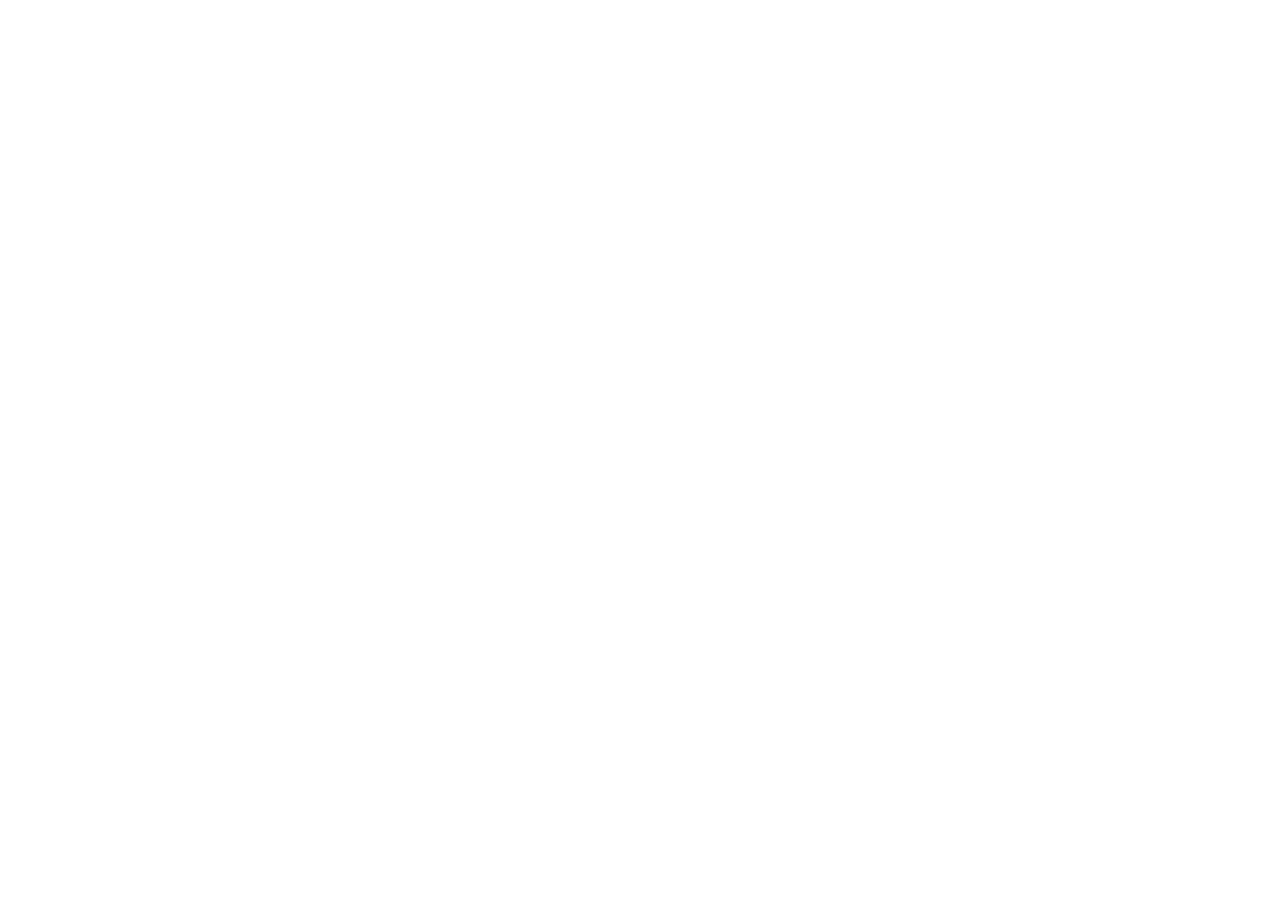
==== commit b7a1ed02: "init user framework" ====
--- a/userclient/src/main/resources/static/index.html
+++ b/userclient/src/main/resources/static/index.html
@@ -4,13 +4,13 @@
     <meta charset="UTF-8">
     <meta name="viewport" content="width=device-width,initial-scale=1">
     <title>DashBoard</title>
-    <link rel="stylesheet" type="text/css" href="css/vendor.css"/>
-    <script src="js/vendor.js"></script>
-    <script src="js/tools.js"></script>
-    <script src="js/common-components.js"></script>
+    <link rel="stylesheet" type="text/css" href="/userclient/css/vendor.css"/>
+    <script src="/userclient/js/vendor.js"></script>
+    <script src="/userclient/js/tools.js"></script>
+    <script src="/userclient/js/common-components.js"></script>
 </head>
 <body>
     <div id="entirety"></div>
-    <script src="js/modules/index.js"></script>
+    <script src="/userclient/js/modules/index.js"></script>
 </body>
 </html>